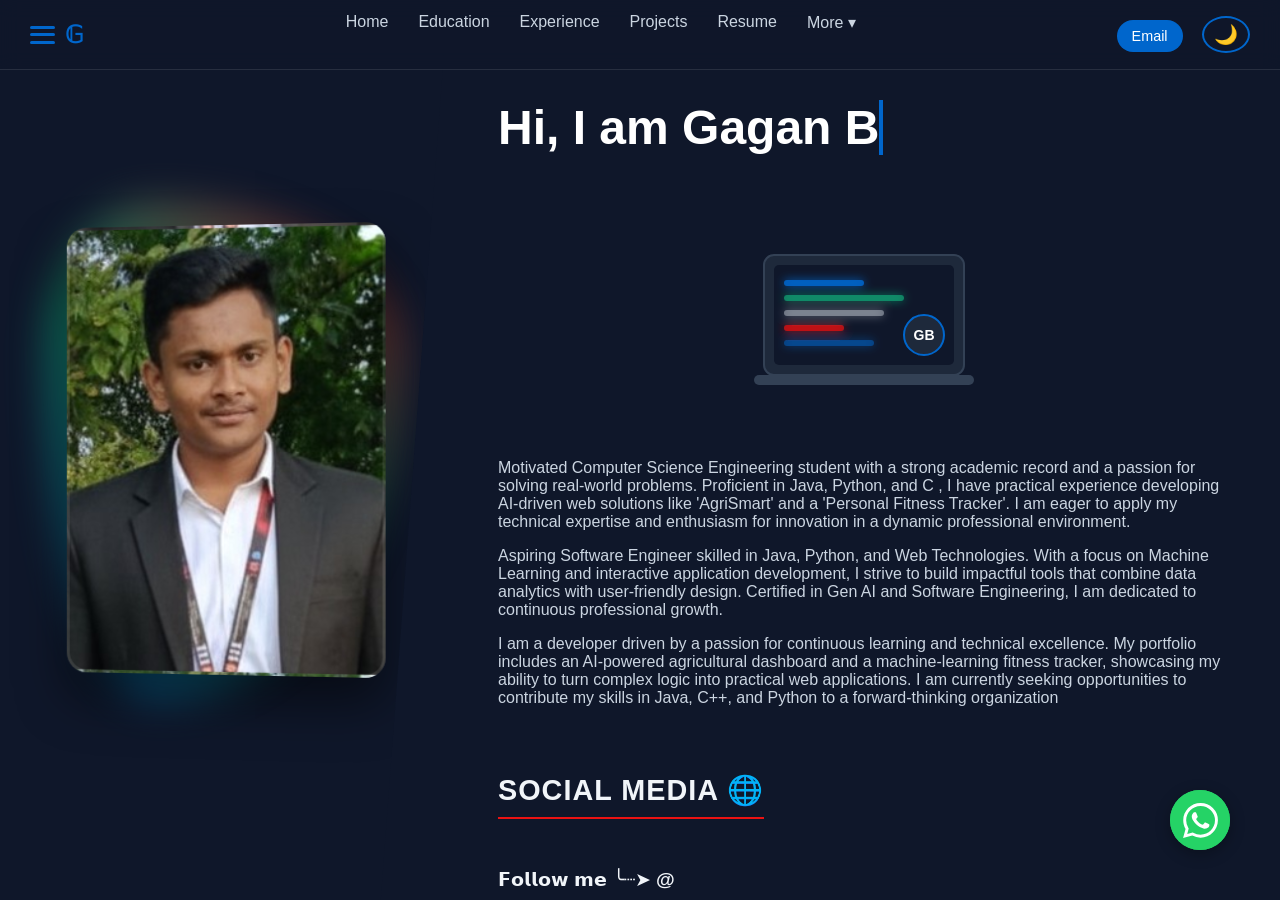
==== index.html @ 0a4a854b "Update index.html" ====
<!DOCTYPE html>
<html lang="en">

<head>
    <meta charset="UTF-8">
    <meta name="viewport" content="width=device-width, initial-scale=1.0">
    <meta name="google-site-verification" content="yusIJsyeKlkUqN4ys3B_p6DNpNQ5UuzO6Qsl_4lhEbo" />
    <title>Gagan B</title>
    <link rel="stylesheet" href="ProfileStyle.css" />
    <link rel="icon"
        href="data:image/svg+xml,<svg xmlns='http://www.w3.org/2000/svg' viewBox='0 0 100 100'><text y='.9em' font-size='90' font-weight='bold' fill='%23ffffff'>𝐆</text></svg>">
</head>

<body>
    <nav class="navbar">
        <div class="nav-left-group">
            <div class="menu-bars" onclick="toggleSidebar()">
                <span></span>
                <span></span>
                <span></span>
            </div>
            <div class="nav-logo">
                <a href="https://gagan-b.vercel.app/" style="text-decoration: none; color: inherit;"> 𝔾 </a>
            </div>
        </div>

        <div id="sidebar" class="sidebar">
            <button class="close-btn" onclick="toggleSidebar()">&times;</button>
            <h2 class="sidebar-title">Links</h2>
            <nav class="sidebar-links">
                <a href="https://gagan-b.vercel.app" onclick="toggleSidebar()">Home</a>
                <a href="https://ginnoviq.vercel.app" onclick="toggleSidebar()">Ginnoviq</a>
                <a href="https://ai-meam-creater.vercel.app" onclick="toggleSidebar()">Meme-Creater</a>
                <a href="https://file-automation-py.vercel.app" onclick="toggleSidebar()">File-Automation</a>
                <a href="https://ai-powered-study-buddy-six.vercel.app" onclick="toggleSidebar()">AI Powered Study Buddy</a>
                <a href="https://aurora-edu-hub.lovable.app" onclick="toggleSidebar()">Smart-Education</a>
                <a href="https://agri-smart-red.vercel.app" onclick="toggleSidebar()">Agri-Smart</a>
                <a href="https://personal-fitness-tracker-blush.vercel.app">Fitness-Tracker</a>
            </nav>
        </div>
        <ul class="nav-links">
            <li><a href="#home">Home</a></li>
            <li><a href="#Education">Education</a></li>
            <li><a href="#experience">Experience</a></li>
            <li><a href="#projects">Projects</a></li>
            <li><a href="#Resume">Resume</a></li>
            <li class="dropdown">
                <a href="javascript:void(0)" class="more-btn">More ▾ </a>
                <div class="dropdown-content">
                    <a href="#Social Media">🌐</a>
                    <a href="#contact">Send 📫</a>
                    <a href="#certifications">Certifications</a>
                    <a href="#Skills">Skills</a>
                    <a href="#profile">Profile</a>
                </div>
            </li>
        </ul>



        <div class="nav-socials">
            <a href="mailto:gaganb982006@gmail.com">Email</a>
            <button id="theme-toggle" class="theme-btn">🌙</button>
        </div>
    </nav>

    <div class="left-side">
        <div class="photo-frame">
            <div class="glow-ring"></div>
            <div class="profile-image"></div>
        </div>
    </div>


    <div class="right-side">
        <section id="home">

            <div class="typewriter-container">
                <div class="typewriter">
                    <h1>Hi, I am Gagan B</h1>
                </div>
            </div>
        </section>
        <div style="text-align: center; margin: 40px 0;">
            <svg width="300" height="200" viewBox="0 0 300 200" xmlns="http://www.w3.org/2000/svg">
                <defs>
                    <filter id="glow" x="-20%" y="-20%" width="140%" height="140%">
                        <feGaussianBlur stdDeviation="5" result="blur" />
                        <feComposite in="SourceGraphic" in2="blur" operator="over" />
                    </filter>
                </defs>

                <rect x="50" y="40" width="200" height="120" rx="10" fill="#1e293b" stroke="#334155" stroke-width="2" />
                <rect x="40" y="160" width="220" height="10" rx="5" fill="#334155" />

                <rect x="60" y="50" width="180" height="100" rx="5" fill="#0f172a" />

                <g filter="url(#glow)">
                    <rect x="70" y="65" width="80" height="6" rx="3" fill="#0066cc" opacity="0.8">
                        <animate attributeName="opacity" values="0.4;1;0.4" dur="2s" repeatCount="indefinite" />
                    </rect>
                    <rect x="70" y="80" width="120" height="6" rx="3" fill="#10b981" opacity="0.6" />
                    <rect x="70" y="95" width="100" height="6" rx="3" fill="#e2e8f0" opacity="0.4" />
                    <rect x="70" y="110" width="60" height="6" rx="3" fill="#eb1212" opacity="0.7" />
                    <rect x="70" y="125" width="90" height="6" rx="3" fill="#0066cc" opacity="0.5" />
                </g>

                <circle cx="210" cy="120" r="20" fill="#1e293b" stroke="#0066cc" stroke-width="2" />
                <text x="210" y="125" font-family="Arial" font-size="14" fill="#fff" text-anchor="middle"
                    font-weight="bold">GB</text>
            </svg>
        </div>
        <section class="reveal">
            <p>Motivated Computer Science Engineering student with a strong academic record and a passion for solving
                real-world problems. Proficient in Java, Python, and C , I have practical experience developing
                AI-driven web solutions like 'AgriSmart' and a 'Personal Fitness Tracker'. I am eager to apply my
                technical expertise and enthusiasm for innovation in a dynamic professional environment.</p>
            <p>Aspiring Software Engineer skilled in Java, Python, and Web Technologies. With a focus on Machine
                Learning and interactive application development, I strive to build impactful tools that combine data
                analytics with user-friendly design. Certified in Gen AI and Software Engineering, I am dedicated to
                continuous professional growth.</p>
            <p>I am a developer driven by a passion for continuous learning and technical excellence. My portfolio
                includes an AI-powered agricultural dashboard and a machine-learning fitness tracker, showcasing my
                ability to turn complex logic into practical web applications. I am currently seeking opportunities to
                contribute my skills in Java, C++, and Python to a forward-thinking organization</p>
        </section>

        <section id="Social Media">
            <h2>Social Media 🌐</h2>
            <h4 class="card-title"> 𝗙𝗼𝗹𝗹𝗼𝘄 𝗺𝗲 ╰┈➤ @</h4>
            <div class="social-container">
                <a href="https://instagram.com/gagan.b2006" target="_blank" class="ig-pill">
                    <div class="ig-icon-circle instagram">
                        <svg viewBox="0 0 24 24" fill="none" stroke="white" stroke-width="2.5">
                            <rect x="2" y="2" width="20" height="20" rx="5" ry="5"></rect>
                            <path d="M16 11.37A4 4 0 1 1 12.63 8 4 4 0 0 1 16 11.37z"></path>
                            <line x1="17.5" y1="6.5" x2="17.51" y2="6.5"></line>
                        </svg>
                    </div>
                    <span class="ig-text">@gagan.b2006</span>
                </a>

                <a href="https://www.linkedin.com/in/gaganb982006/" target="_blank" class="ig-pill li-border">
                    <div class="ig-icon-circle linkedin">
                        <span
                            style="color:white; font-size: 20px; font-weight: bold; font-family: 'Arial', sans-serif;">in</span>
                    </div>
                    <span class="ig-text li-color">LinkedIn</span>
                </a>

                <a href="https://www.facebook.com/gaganb.2006" target="_blank" class="ig-pill fb-border">
                    <div class="ig-icon-circle facebook">
                        <span style="color:white; font-size: 24px; font-weight: bold;">f</span>
                    </div>
                    <span class="ig-text fb-color">Facebook</span>
                </a>


                <a href="https://www.youtube.com/@Gaganb-v5j" target="_blank" class="ig-pill yt-border">
                    <div class="ig-icon-circle youtube">
                        <span style="color:white; font-size: 18px;">▶</span>
                    </div>
                    <span class="ig-text yt-color">YouTube</span>
                </a>


                <a href="https://twitter.com/gaganb982006" target="_blank" class="ig-pill x-border">
                    <div class="ig-icon-circle x-bg">
                        <span style="color:white; font-size: 20px; font-weight: bold;">𝕏</span>
                    </div>
                    <span class="ig-text x-color">Twitter</span>
                </a>
            </div>
        </section>

       <section class="reveal" id="profile">
    <h2>Profile's</h2>
    <div class="social-container">
        <a href="https://leetcode.com/gaganb982006/" target="_blank" class="ig-pill lc-border">
            <div class="ig-icon-circle leetcode">
                <span class="logo-text">L</span>
            </div>
            <span class="ig-text lc-color">LeetCode</span>
        </a>

        <a href="https://github.com/GaganB982006Hello" target="_blank" class="ig-pill gh-border">
            <div class="ig-icon-circle github">
                <svg viewBox="0 0 24 24" width="22" height="22" fill="white">
                    <path d="M12 .297c-6.63 0-12 5.373-12 12 0 5.303 3.438 9.8 8.205 11.385.6.113.82-.258.82-.577 0-.285-.01-1.04-.015-2.04-3.338.724-4.042-1.61-4.042-1.61C4.422 18.07 3.633 17.7 3.633 17.7c-1.087-.744.084-.729.084-.729 1.205.084 1.838 1.236 1.838 1.236 1.07 1.835 2.809 1.305 3.495.998.108-.776.417-1.305.76-1.605-2.665-.3-5.466-1.332-5.466-5.93 0-1.31.465-2.38 1.235-3.22-.135-.303-.54-1.523.105-3.176 0 0 1.005-.322 3.3 1.23.96-.267 1.98-.399 3-.405 1.02.006 2.04.138 3 .405 2.28-1.552 3.285-1.23 3.285-1.23.645 1.653.24 2.873.12 3.176.765.84 1.23 1.91 1.23 3.22 0 4.61-2.805 5.625-5.475 5.92.42.36.81 1.096.81 2.22 0 1.606-.015 2.896-.015 3.286 0 .315.21.69.825.57C20.565 22.092 24 17.592 24 12.297c0-6.627-5.373-12-12-12"/>
                </svg>
            </div>
            <span class="ig-text gh-color">GitHub</span>
        </a>

        <a href="https://www.hackerrank.com/gaganb982006" target="_blank" class="ig-pill hr-border">
            <div class="ig-icon-circle hackerrank">
                <span class="logo-text">Hr</span>
            </div>
            <span class="ig-text hr-color">HackerRank</span>
        </a>

        <a href="https://www.codechef.com/users/gagan_6" target="_blank" class="ig-pill cc-border">
            <div class="ig-icon-circle codechef">
                <span class="logo-text">C</span>
            </div>
            <span class="ig-text cc-color">CodeChef</span>
        </a>
    </div>
</section>

        <section id="Education">
            <h2>Educational Background</h2>
            <div style="text-align: center; margin: 20px 0;">
                <svg width="120" height="120" viewBox="0 0 100 100" xmlns="http://www.w3.org/2000/svg">
                    <g>
                        <animateTransform attributeName="transform" type="translate" values="0 0; 0 -3; 0 0" dur="4s"
                            repeatCount="indefinite" />

                        <path d="M5 40 L50 15 L95 40 L50 65 Z" fill="#1e293b" stroke="#0066cc" stroke-width="2" />
                        <path d="M95 40 L95 65" stroke="#0066cc" stroke-width="2" />
                        <circle cx="95" cy="65" r="3" fill="#eb1212" />
                        <path d="M25 52 V 75 Q 50 85 75 75 V 52" fill="none" stroke="#334155" stroke-width="2" />
                    </g>

                    <text x="40" y="30" font-family="monospace" font-size="10" fill="#10b981" opacity="0">
                        1
                        <animate attributeName="y" values="30;10" dur="2s" repeatCount="indefinite" />
                        <animate attributeName="opacity" values="0;1;0" dur="2s" repeatCount="indefinite" />
                    </text>
                    <text x="55" y="25" font-family="monospace" font-size="10" fill="#0066cc" opacity="0">
                        0
                        <animate attributeName="y" values="25;5" dur="2.5s" repeatCount="indefinite" delay="0.5s" />
                        <animate attributeName="opacity" values="0;1;0" dur="2.5s" repeatCount="indefinite"
                            delay="0.5s" />
                    </text>
                    <text x="30" y="20" font-family="monospace" font-size="8" fill="#fff" opacity="0">
                        1
                        <animate attributeName="y" values="20;5" dur="3s" repeatCount="indefinite" delay="1s" />
                        <animate attributeName="opacity" values="0;1;0" dur="3s" repeatCount="indefinite" delay="1s" />
                    </text>
                </svg>
            </div>

            <div class="contact-box">
                <div class="card-title">BACHELOR OF ENGINEERING COMPUTER SCIENCE ENGINEERING</div>
                <span class="card-subtitle"><a href="https://vsbcetc.edu.in/">V.S.B. COLLEGE OF ENGINEERING TECHNICAL
                        CAMPUS | Coimbatore, Tamil Nadu</a></span>
                <div class="card-text"><strong>CGPA: 8.57</strong></div>
            </div>

            <div class="contact-box">
                <div class="card-title">MATHS/PHYSICS/CHEMISTRY/COMPUTER SCIENCE</div>
                <span class="card-subtitle"><a href="https://www.vijayvidyalaya.com/cmp-hosur-matric.html">SRI VIJAY
                        VIDYALAYA - GROUP OF INSTITUTIONS | Hosur, Tamil Nadu</a></span>
                <div class="card-text"><strong>Percentage: 81.33%</strong></div>
            </div>
        </section>

        <section id="Skills">
            <h2>Skills</h2>
            <div style="text-align: center; margin: 20px 0;">
                <svg width="120" height="80" viewBox="0 0 120 80" xmlns="http://www.w3.org/2000/svg">
                    <g transform="translate(40, 40)">
                        <g>
                            <animateTransform attributeName="transform" type="rotate" from="0" to="360" dur="8s"
                                repeatCount="indefinite" />
                            <circle cx="0" cy="0" r="25" fill="none" stroke="#0066cc" stroke-width="6"
                                stroke-dasharray="8,4" />
                            <circle cx="0" cy="0" r="15" fill="#1e293b" stroke="#0066cc" stroke-width="2" />
                            <circle cx="0" cy="0" r="5" fill="#0066cc" />
                        </g>
                    </g>

                    <g transform="translate(85, 40)">
                        <g>
                            <animateTransform attributeName="transform" type="rotate" from="0" to="-360" dur="8s"
                                repeatCount="indefinite" />
                            <circle cx="0" cy="0" r="18" fill="none" stroke="#10b981" stroke-width="6"
                                stroke-dasharray="7,4" />
                            <circle cx="0" cy="0" r="10" fill="#1e293b" stroke="#10b981" stroke-width="2" />
                            <circle cx="0" cy="0" r="4" fill="#10b981" />
                        </g>
                    </g>
                </svg>
            </div>

            <div class="card">
                <p><span class="skill-category">LANGUAGES:</span> <span class="badge">Java</span> <span
                        class="badge">Python</span> <span class="badge">C</span> <span class="badge">C++</span> <span
                        class="badge">HTML</span> <span class="badge">CSS</span></p>
                <p><span class="skill-category">FRAMEWORKS:</span> <span class="badge">Numpy</span> <span
                        class="badge">Pandas</span> <span class="badge">JavaFX</span> <span
                        class="badge">Matplotlib</span></p>
                <p><span class="skill-category">TOOLS:</span> <span class="badge">IDLE</span> <span
                        class="badge">Pycharm</span> <span class="badge">VS Code</span> <span
                        class="badge">Jupyter</span> <span class="badge">GitHub</span></p>
            </div>
        </section>
        <section id="experience">
            <h2>Experience/Internship</h2>
            <div class="contact-box">
                <div class="card-title">TechSaksham</div>
                <div class="card-subtitle">AICTE Student Id :STU6798cbe86381b1738066920 </div>
                <div class="card-subtitle">
                    <a href="https://personal-fitness-tracker-blush.vercel.app">Personal Fitness Tracker</a>
                </div>
                <p class="card-text">Duration: 6 weeks (Feb-2025 to Mar-2025)</p>
                <p class="card-text">- A joint CSR initiative of Microsoft & SAP,implemented by Edunet Foundation</p>
                <p class="card-text">Completed a 6-week internship focused on AI and Machine Learning. Gained hands-on
                    experience in developing AI models, data analysis, and implementing machine learning algorithms.
                    Collaborated on projects that enhanced my understanding of AI applications in real-world scenarios.
                </p>
                <div class="card-subtitle"><a
                        href="https://drive.google.com/file/d/1OAGvujBzQl5Y8xIVlyuDNZwXcZjhx2A0/view?usp=sharing">Click
                        to view certificate 👆</a></div>
            </div>

        </section>

        <section id="projects">
            <h2>Projects</h2>
            <div style="text-align: center; margin: 20px 0;">
                <svg width="100" height="150" viewBox="0 0 100 150" xmlns="http://www.w3.org/2000/svg">
                    <path d="M50 110 Q60 130 50 145 Q40 130 50 110" fill="#eb1212">
                        <animate attributeName="d"
                            values="M50 110 Q60 130 50 145 Q40 130 50 110; M50 110 Q65 135 50 150 Q35 135 50 110; M50 110 Q60 130 50 145 Q40 130 50 110"
                            dur="0.2s" repeatCount="indefinite" />
                    </path>

                    <path d="M50 20 Q70 60 70 100 L30 100 Q30 60 50 20" fill="#e2e8f0" stroke="#334155"
                        stroke-width="2" />

                    <path d="M30 80 L10 110 L30 100" fill="#0066cc" stroke="#334155" stroke-width="2" />
                    <path d="M70 80 L90 110 L70 100" fill="#0066cc" stroke="#334155" stroke-width="2" />

                    <circle cx="50" cy="60" r="10" fill="#0f172a" stroke="#334155" stroke-width="2" />
                    <circle cx="50" cy="60" r="7" fill="#10b981">
                        <animate attributeName="opacity" values="0.5;1;0.5" dur="2s" repeatCount="indefinite" />
                    </circle>

                    <animateTransform attributeName="transform" type="translate" values="0 0; 0 -5; 0 0" dur="2s"
                        repeatCount="indefinite" />
                </svg>
            </div>
            <div class="contact-box">
                <div class="card-title">
                    <a href="https://personal-fitness-tracker-blush.vercel.app">Personal Fitness Tracker</a>
                </div>
                <span class="card-subtitle">Python, Machine Learning, Streamlit, Pandas & NumPy</span>
                <p class="card-text">Developed a web-based fitness tracker using machine learning to predict calorie
                    expenditure based on user input (age, gender, BMI, heart rate, etc.). Built and deployed an
                    interactive tool for personalized health insights, focusing on practical data analysis and user
                    experience.</p>
            </div>

            <div class="contact-box">
                <div class="card-title">
                    <a href="https://agri-smart-red.vercel.app">AgriSmart</a>
                </div>
                <span class="card-subtitle">JavaScript (ES6), Tailwind CSS, Node.js, AI-driven APIs</span>
                <p class="card-text">AgriSmart interactive agricultural analytics dashboard with AI-driven crop
                    recommendations, Chart.js visualizations, voice commands & TTS (EN/HI), and a floating chat
                    assistant. Supports regional filters, data export, and localStorage-backed chat history.</p>
            </div>

            <div class="contact-box">
                <div class="card-title">
                    <a href="https://aurora-edu-hub.lovable.app">Smart-Education</a>
                </div>
                <span class="card-subtitle">JavaScript (ES6), Tailwind CSS, Node.js, AI-driven APIs</span>
                <p class="card-text">An educational web application that allows users to experience an intuitive and
                    efficient learning environment. Built to help manage content, collaborate, and provide interactive
                    educational tools for students and educators.</p>
            </div>
        </section>

        <section id="certifications">
            <h2>Certifications</h2>
            <div style="text-align: center; margin: 20px 0;">
                <svg width="100" height="100" viewBox="0 0 100 100" xmlns="http://www.w3.org/2000/svg">
                    <rect x="20" y="20" width="60" height="70" rx="5" fill="#e2e8f0" />

                    <line x1="30" y1="35" x2="70" y2="35" stroke="#94a3b8" stroke-width="2" />
                    <line x1="30" y1="45" x2="60" y2="45" stroke="#94a3b8" stroke-width="2" />
                    <line x1="30" y1="55" x2="70" y2="55" stroke="#94a3b8" stroke-width="2" />

                    <circle cx="70" cy="75" r="12" fill="#eb1212" stroke="#b91c1c" stroke-width="2">
                        <animate attributeName="r" values="12;13;12" dur="2s" repeatCount="indefinite" />
                        <animate attributeName="stroke-width" values="2;1;2" dur="2s" repeatCount="indefinite" />
                    </circle>

                    <path d="M70 80 L60 95 L70 90 L80 95 Z" fill="#eb1212" />

                    <rect x="20" y="20" width="60" height="70" rx="5" fill="url(#shineGradient)" opacity="0.3" />

                    <defs>
                        <linearGradient id="shineGradient" x1="0%" y1="0%" x2="100%" y2="100%">
                            <stop offset="0%" stop-color="white" stop-opacity="0" />
                            <stop offset="50%" stop-color="white" stop-opacity="0.5">
                                <animate attributeName="offset" values="-1; 2" dur="3s" repeatCount="indefinite" />
                            </stop>
                            <stop offset="100%" stop-color="white" stop-opacity="0" />
                        </linearGradient>
                    </defs>
                </svg>
            </div>
            <div class="contact-box">
                <ul>
                    <li><a href="https://certificate.hack2skill.com/user/genai14/2025H2S04GENAI-A1400048">Gen AI
                            ExChange program - HACK2SKILL</a></li>
                    <li><a href="https://www.hackerrank.com/certificates/iframe/123f45cc4f7f">Software Engineer -
                            HACKERRANK</a></li>
                    <li><a
                            href="https://www.linkedin.com/learning/certificates/037b71ffb71097eeda3e09038ca5daa7e5f076b910a1d1dcdda7240686a8c3ad?lipi=urn%3Ali%3Apage%3Ad_flagship3_profile_view_base_certifications_details%3BNAfGXAb4TS6K%2FfmMRjZGsg%3D%3D">Career
                            Essentials in GitHub Professional Certificate - GITHUB</a></li>
                    <li><a href="https://www.coursera.org/account/accomplishments/records/P58WOE125IFK">Beginning
                            Llamafile for LoCal Large Language Models (LLMs) - DUKE UNIVERSITY</a></li>
                    <li><a href="https://www.infyspringboard.com/certificates/JAVA_FEATURES">Java Features –
                            INFYSPRINGBOARD</a></li>
                </ul>
            </div>
        </section>

        <section>
            <h2>LeetCode Activity💻</h2>
            <div class="leetcode-card">
                <div class="lc-header">
                    <div>
                        <span style="color:#fff; font-size:1.1em; margin-right:10px;">Submission History</span>
                    </div>
                    <div style="font-size: 0.85em;">
                        <span class="lc-stat">Total active days: <span id="total-days">-</span></span>
                        <span class="lc-stat">Current Streak: <span id="lc-streak">-</span> 🔥</span>
                    </div>
                </div>

                <div id="heatmap-scroll-area" class="heatmap-wrapper">
                    <div id="lc-grid" class="heatmap-grid">
                        <p style="color: #666; font-size: 0.8em;">Loading...</p>
                    </div>
                    <div id="lc-months" class="heatmap-months"></div>
                </div>
            </div>
        </section>

        <section class="reveal">
            <h2>GitHub Activity🐈‍⬛</h2>
            <div class="leetcode-card">
                <div class="lc-header">
                    <div>
                        <span style="color:#fff; font-size:1.1em; margin-right:10px;">
                            <span id="gh-total-contributions">-</span> contributions in the last year
                        </span>
                    </div>
                    <div style="font-size: 0.85em;">
                        <span class="lc-stat">Current Streak: <span id="gh-streak">-</span> 🔥</span>
                    </div>
                </div>

                <div id="gh-heatmap-scroll-area" class="heatmap-wrapper">
                    <div id="gh-grid" class="heatmap-grid">
                        <p style="color: #666; font-size: 0.8em;">Loading GitHub data...</p>
                    </div>
                    <div id="gh-months" class="heatmap-months"></div>
                </div>
            </div>
        </section>

        <section>
            <h2>Languages Known</h2>
            <div class="contact-box">
                <p>English, Tamil, Telugu, Kannada, Hindi</p>
            </div>
        </section>

        <section id="Resume">
            <h2>Resume</h2>
            <div class="contact-box" style="text-align: center;">
                <p>Check out my full resume below:</p>

                <a href="#" onclick="openResume(event)" class="download-btn overview-btn">
                    Overview 👁️
                </a>

                <a href="https://drive.google.com/uc?export=download&id=13BLaUV_r7gOyq8jp1W3uXWl1bGZHAzb8"
                    class="download-btn">
                    Download 📥
                </a>
            </div>
        </section>

        <section class="reveal" id="contact">
            <h2>Start a Conversation 💬</h2>

            <div class="conversation-container">

                <div class="form-column">
                    <p style="color: #cbd5e1; margin-bottom: 20px;">
                        Have a project in mind? Fill out the form and I'll get back to you!
                    </p>

                    <form action="https://formspree.io/f/xlgggejv" method="POST">
                        <div class="input-group">
                            <input type="text" name="name" placeholder="Your Name" required>
                        </div>
                        <div class="input-group">
                            <input type="text" name="subject" placeholder="Subject" required>
                        </div>

                        <div class="input-group">
                            <input type="tel" name="phone" placeholder="Phone Number" required>
                        </div>

                        <div class="input-group">
                            <input type="email" name="email" placeholder="Email Address" required>
                        </div>
                        <div class="input-group">
                            <textarea name="message" rows="4" placeholder="What would you like to discuss?"
                                required></textarea>
                        </div>
                        <button type="submit" class="send-btn">Send Message 🚀</button>

                    </form>
                </div>

                <div class="info-column">
                    <h3>Contact Info 📌</h3>

                    <div class="info-item">
                        <span class="icon">📍</span>
                        <div class="details">
                            <span class="label">Location</span>
                            <span><a href="https://maps.app.goo.gl/ZkicbWHtv2H3ACp3A">Bagalur, Tamil Nadu</a></span>
                        </div>
                    </div>

                    <div class="info-item">
                        <span class="icon">📞</span>
                        <div class="details">
                            <span class="label">Phone</span>
                            <a href="tel:+919003282170" style="color:#cbd5e1; text-decoration:none;">+91 9003282170</a>
                        </div>
                    </div>

                    <div class="info-item">
                        <span class="icon">✉️</span>
                        <div class="details">
                            <span class="label">Email</span>
                            <a href="mailto:gaganb982006@gmail.com"
                                style="color:#cbd5e1; text-decoration:none;">gaganb982006@gmail.com</a>
                        </div>
                    </div>

                    <div class="info-item">
                        <span class="icon">🔗</span>
                        <div class="details">
                            <span class="label">LinkedIn</span>
                            <a href="https://www.linkedin.com/in/gaganb982006/" target="_blank"
                                style="color:#0066cc;">View Profile</a>
                        </div>
                    </div>
                </div>

            </div>
        </section>

        <div class="robot-footer">
            <div class="robot-icon">🤖</div>
            <div class="robot-message">
                <p class="typing-text">BEEP BOOP. Work hard in silence, let your success be your noise. █</p>
            </div>
        </div>
    </div>

    <script src="ProfileScript.js"></script>
    <div id="resume-modal" class="modal-overlay" onclick="closeResume(event)">
        <div class="modal-content">
            <span class="close-modal" onclick="closeResume(event)">&times;</span>
            <iframe src="https://drive.google.com/file/d/13BLaUV_r7gOyq8jp1W3uXWl1bGZHAzb8/preview"
                allow="autoplay"></iframe>
        </div>

    </div>
    <a href="https://wa.me/919003282170" class="whatsapp-float" target="_blank" rel="noopener noreferrer">
        <svg width="35" height="35" viewBox="0 0 24 24" fill="white" xmlns="http://www.w3.org/2000/svg">
            <path
                d="M17.472 14.382c-.297-.149-1.758-.867-2.03-.967-.273-.099-.471-.148-.67.15-.197.297-.767.966-.94 1.164-.173.199-.347.223-.644.075-.297-.15-1.255-.463-2.39-1.475-.883-.788-1.48-1.761-1.653-2.059-.173-.297-.018-.458.13-.606.134-.133.298-.347.446-.52.149-.174.198-.298.298-.497.099-.198.05-.371-.025-.52-.075-.149-.669-1.612-.916-2.207-.242-.579-.487-.5-.669-.51-.173-.008-.371-.01-.57-.01-.198 0-.52.074-.792.372-.272.297-1.04 1.016-1.04 2.479 0 1.462 1.065 2.875 1.213 3.074.149.198 2.096 3.2 5.077 4.487.709.306 1.262.489 1.694.625.712.227 1.36.195 1.871.118.571-.085 1.758-.719 2.006-1.413.248-.694.248-1.289.173-1.413-.074-.124-.272-.198-.57-.347m-5.421 7.403h-.004a9.87 9.87 0 01-5.031-1.378l-.361-.214-3.741.982.998-3.648-.235-.374a9.86 9.86 0 01-1.51-5.26c.001-5.45 4.436-9.884 9.888-9.884 2.64 0 5.122 1.03 6.988 2.898a9.825 9.825 0 012.893 6.994c-.003 5.45-4.438 9.884-9.885 9.884m8.413-18.297A11.815 11.815 0 0012.05 0C5.495 0 .16 5.335.157 11.892c0 2.096.547 4.142 1.588 5.945L.057 24l6.305-1.654a11.882 11.882 0 005.683 1.448h.005c6.554 0 11.89-5.335 11.893-11.893a11.821 11.821 0 00-3.48-8.413z" />
        </svg>
    </a>
    <script src="ProfileScript.js"></script>
</body>

</html>
---- ProfileStyle.css ----
/* --- GLOBAL SETTINGS --- */
* {
    box-sizing: border-box;
    scroll-behavior: smooth;
}

body {
    margin: 0;
    padding: 0;
    font-family: 'Segoe UI', Tahoma, Geneva, Verdana, sans-serif;
    display: flex;
    height: 100vh;
    overflow: hidden;
    background-color: #0f172a;
    color: #e2e8f0;
}

section {
    /* This ensures the section stops 80px below the top, 
       leaving room for your fixed navbar */
    scroll-margin-top: 80px;
}

/* --- LEFT SIDE (IMAGE AREA) --- */
/* --- MODERNIZED PHOTO AREA --- */
.left-side {
    width: 35%;
    background-color: #0f172a;
    /* Matches your body background */
    display: flex;
    justify-content: center;
    align-items: center;
    position: relative;
    z-index: 10;
    /* This creates a unique slanted edge on the right */
    clip-path: polygon(0% 0%, 100% 0%, 85% 100%, 0% 100%);
    border-right: none;
}

.photo-frame {
    position: relative;
    width: 320px;
    height: 450px;
    display: flex;
    justify-content: center;
    align-items: center;
}

/* The Glowing Unique Shape behind the photo */
.glow-ring {
    position: absolute;
    width: 110%;
    height: 110%;
    background: linear-gradient(45deg, #0066cc, #10b981, #eb1212);
    border-radius: 30% 70% 70% 30% / 30% 30% 70% 70%;
    /* Organic moving shape */
    filter: blur(20px);
    opacity: 0.6;
    animation: morph 8s linear infinite;
}

.profile-image {
    width: 100%;
    height: 100%;
    background-image: url('profile.jpg');
    background-size: cover;
    background-position: center;
    border-radius: 20px;
    border: 3px solid rgba(255, 255, 255, 0.1);
    box-shadow: 0 25px 50px rgba(0, 0, 0, 0.5);
    z-index: 2;
    position: relative;
    /* Subtle tilt effect */
    transform: perspective(1000px) rotateY(-5deg);
}

/* --- KEYFRAME FOR THE UNIQUE MOVING GLOW --- */
@keyframes morph {
    0% {
        border-radius: 30% 70% 70% 30% / 30% 30% 70% 70%;
    }

    25% {
        border-radius: 58% 42% 75% 25% / 76% 46% 54% 24%;
    }

    50% {
        border-radius: 50% 50% 33% 67% / 55% 27% 73% 45%;
    }

    75% {
        border-radius: 33% 67% 58% 42% / 63% 68% 32% 37%;
    }

    100% {
        border-radius: 30% 70% 70% 30% / 30% 30% 70% 70%;
    }
}

/* --- RIGHT SIDE (TEXT AREA) --- */
.right-side {
    flex: 1;
    padding: 50px;
    overflow-y: auto;
    background-color: #0f172a;
    color: #cbd5e1;
    perspective: 1000px;
}

/* --- ANIMATED NAME --- */
.typewriter-container {
    display: inline-block;
    margin-bottom: 20px;
}

.typewriter h1 {
    color: #ffffff;
    font-size: 3em;
    font-weight: 800;
    overflow: hidden;
    border-right: .10em solid #0066cc;
    white-space: nowrap;
    margin: 0;
    animation:
        typing 2.5s steps(30, end),
        blink-caret .75s step-end infinite;
}

/* --- KEYFRAMES --- */
@keyframes typing {
    from {
        width: 0
    }

    to {
        width: 100%
    }
}

@keyframes blink-caret {

    from,
    to {
        border-color: transparent
    }

    50% {
        border-color: #0066cc;
    }
}

@keyframes slideInLeft {
    from {
        transform: translateX(-100%);
        opacity: 0;
    }

    to {
        transform: translateX(0);
        opacity: 1;
    }
}

@keyframes fadeInUp {
    from {
        transform: translateY(30px);
        opacity: 0;
    }

    to {
        transform: translateY(0);
        opacity: 1;
    }
}

/* --- CONTACT BOX & CARDS --- */
.contact-box {
    background: #1e293b;
    padding: 20px;
    border-radius: 10px;
    border-left: 5px solid #0066cc;
    margin-bottom: 30px;
    box-shadow: 0 4px 6px rgba(0, 0, 0, 0.3);
    transition: transform 0.3s ease, box-shadow 0.3s ease, border-left 0.3s ease;
}

.contact-box:hover {
    transform: translateY(-7px);
    box-shadow: 0 15px 30px rgba(0, 102, 204, 0.15);
    border-left: 8px solid #0066cc;
}

.contact-box a {
    color: #e2e8f0;
    text-decoration: none;
    font-weight: 600;
    margin-right: 20px;
    display: inline-block;
    font-size: 1.1em;
    position: relative;
    transition: color 0.3s;
}

.contact-box a:hover {
    color: #0066cc;
}

.contact-box a::after {
    content: '';
    position: absolute;
    width: 0;
    height: 2px;
    bottom: -2px;
    left: 0;
    background-color: #eb0c2a;
    transition: width 0.3s ease-in-out;
}

.contact-box a::after {
    content: '';
    position: absolute;
    width: 0;
    height: 2px;
    bottom: -2px;
    left: 0;
    background-color: #f10c27;
    transition: width 0.3s ease-in-out;
}

.contact-box a:hover::after {
    width: 100%;
}

/* --- SECTIONS --- */
h2 {
    color: #f1f5f9;
    font-size: 1.8em;
    border-bottom: 2px solid #eb1212;
    padding-bottom: 10px;
    margin-top: 50px;
    text-transform: uppercase;
    letter-spacing: 1px;
    position: relative;
    display: inline-block;
}

h2::after {
    content: '';
    position: absolute;
    bottom: -2px;
    left: 0;
    width: 0%;
    height: 2px;
    background-color: #0066cc;
    transition: width 0.6s ease;
}

.section-visible h2::after {
    width: 100%;
}

.card {
    background: #1e293b;
    margin-bottom: 25px;
    padding: 15px;
    border-radius: 8px;
    box-shadow: 0 4px 6px rgba(0, 0, 0, 0.3);
}

.card-title {
    font-size: 1.2em;
    font-weight: bold;
    color: #f1f5f9;
    margin-bottom: 5px;
}

.card-subtitle {
    font-style: italic;
    color: #94a3b8;
    margin-bottom: 10px;
    display: block;
}

.card-text {
    color: #cbd5e1;
    line-height: 1.7;
}

/* --- BADGES (SKILLS) --- */
.badge {
    display: inline-block;
    background: #334155;
    color: #e2e8f0;
    padding: 8px 15px;
    border-radius: 20px;
    font-size: 0.9em;
    font-weight: bold;
    margin-right: 5px;
    margin-bottom: 8px;
    border: 1px solid #475569;
    transition: all 0.3s cubic-bezier(0.175, 0.885, 0.32, 1.275);
    cursor: default;
}

.badge:hover {
    background-color: #0066cc;
    color: #fff;
    transform: scale(1.1);
    border-color: #0066cc;
    box-shadow: 0 4px 8px rgba(0, 102, 204, 0.3);
}

.skill-category {
    font-weight: bold;
    color: #0066cc;
    margin-right: 10px;
}

/* --- SCROLL REVEAL CLASS --- */
.reveal {
    opacity: 0;
    transform: translateY(40px);
    transition: all 0.8s ease-out;
}

.reveal.active {
    opacity: 1;
    transform: translateY(0);
}

/* --- LISTS --- */
ul {
    margin-top: 0;
    padding-left: 20px;
}

li {
    margin-bottom: 8px;
    color: #cbd5e1;
}

/* --- MOBILE SETTINGS --- */
@media screen and (max-width: 900px) {
    body {
        flex-direction: column;
        height: auto;
        overflow: auto;
    }

    .left-side {
        width: 60% !important;
        height: 50vh;
        border-right: none;
        border-bottom: 5px solid #1e293b;
        animation: fadeInUp 1s ease-out;
        opacity: 1 !important;
    }

    .right-side {
        width: 100%;
        padding: 30px;
    }

    .typewriter h1 {
        font-size: 1.8em;
        white-space: normal;
        animation: none;
        border: none;
    }
}

/* POP ANIMATION */
@keyframes popIn {
    0% {
        transform: scale(0);
        opacity: 0;
    }

    80% {
        transform: scale(1.1);
        opacity: 1;
    }

    100% {
        transform: scale(1);
        opacity: 1;
    }
}

.badge {
    display: inline-block;
    opacity: 0;
    animation: popIn 0.5s cubic-bezier(0.175, 0.885, 0.32, 1.275) forwards;
}

.badge:nth-child(1) {
    animation-delay: 0.1s;
}

.badge:nth-child(2) {
    animation-delay: 0.2s;
}

.badge:nth-child(3) {
    animation-delay: 0.3s;
}

.badge:nth-child(4) {
    animation-delay: 0.4s;
}

.badge:nth-child(5) {
    animation-delay: 0.5s;
}

.badge:nth-child(6) {
    animation-delay: 0.6s;
}

.badge:nth-child(7) {
    animation-delay: 0.7s;
}

/* --- LEETCODE HEATMAP STYLES --- */
.leetcode-card {
    background: #1e293b;
    padding: 20px;
    border-radius: 10px;
    border-left: 5px solid #0066cc;
    box-shadow: 0 4px 6px rgba(0, 0, 0, 0.3);
    margin-bottom: 30px;
    width: 100%;
    /* Kept existing card hover effect */
    transition: transform 0.3s ease, box-shadow 0.3s ease, border-left 0.3s ease;
}

.leetcode-card:hover {
    transform: translateY(-7px);
    box-shadow: 0 15px 30px rgba(0, 102, 204, 0.15);
    border-left: 8px solid #0066cc;
}

.lc-header {
    display: flex;
    justify-content: space-between;
    align-items: center;
    margin-bottom: 15px;
    font-size: 0.9em;
    color: #94a3b8;
}

.lc-stat {
    margin-left: 15px;
}

.lc-stat span {
    color: #fff;
    font-weight: 600;
}

/* SCROLL WRAPPER */
.heatmap-wrapper {
    overflow-x: auto;
    position: relative;
    padding-bottom: 10px;
    scrollbar-width: thin;
    scrollbar-color: #333 #1e293b;
}

/* THE GRID */
.heatmap-grid {
    display: grid;
    grid-template-rows: repeat(7, 10px);
    /* 7 Rows (Sun-Sat) */
    grid-auto-flow: column;
    /* Fill vertically first */
    gap: 3px;
    width: max-content;
    margin-bottom: 5px;
}

.heatmap-box {
    width: 10px;
    height: 10px;
    background-color: #2d3748;
    /* Empty Color */
    border-radius: 2px;
    cursor: pointer;
}

.heatmap-placeholder {
    width: 10px;
    height: 10px;
    visibility: hidden;
}

/* Color Levels */
.level-1 {
    background-color: #0e4429;
}

.level-2 {
    background-color: #006d32;
}

.level-3 {
    background-color: #26a641;
}

.level-4 {
    background-color: #39d353;
}

.heatmap-box:hover {
    opacity: 0.8;
    outline: 1px solid #fff;
}

/* Month Labels */
.heatmap-months {
    display: flex;
    position: relative;
    height: 15px;
    width: max-content;
}

.month-label {
    position: absolute;
    font-size: 10px;
    color: #94a3b8;
    transform: translateX(2px);
}

/* --- RESUME BUTTONS --- */
.download-btn {
    display: inline-block;
    padding: 12px 25px;
    background-color: #0066cc;
    /* Blue for Download */
    color: white !important;
    text-decoration: none;
    border-radius: 30px;
    font-weight: bold;
    font-size: 1.1em;
    margin: 10px;
    /* Spacing between buttons */
    transition: all 0.3s ease;
    box-shadow: 0 4px 15px rgba(0, 102, 204, 0.4);
    border: 2px solid transparent;
}

/* Specific Style for Overview Button (Green) */
.overview-btn {
    background-color: #10b981;
    /* Nice Green */
    box-shadow: 0 4px 15px rgba(16, 185, 129, 0.4);
}

/* Hover Effects */
.download-btn:hover {
    transform: translateY(-3px);
    border-color: #fff;
    background-color: #0052a3;
    /* Darker Blue */
    box-shadow: 0 6px 20px rgba(0, 102, 204, 0.6);
}

.overview-btn:hover {
    background-color: #059669;
    /* Darker Green */
    box-shadow: 0 6px 20px rgba(16, 185, 129, 0.6);
}

/* Remove underline */
.download-btn::after {
    display: none;
}

/* --- RESUME POP-UP MODAL --- */
.modal-overlay {
    display: none;
    /* Hidden by default */
    position: fixed;
    top: 0;
    left: 0;
    width: 100%;
    height: 100%;
    background-color: rgba(0, 0, 0, 0.85);
    /* Dark transparent background */
    z-index: 9999;
    /* Sit on top of everything */
    justify-content: center;
    align-items: center;
    backdrop-filter: blur(5px);
    /* Cool blur effect */
    animation: fadeIn 0.3s ease;
}

.modal-content {
    position: relative;
    width: 90%;
    max-width: 1000px;
    /* Max width for large screens */
    height: 90%;
    background: #fff;
    border-radius: 12px;
    overflow: hidden;
    box-shadow: 0 25px 50px rgba(0, 0, 0, 0.5);
    animation: popUp 0.3s ease;
}

.modal-content iframe {
    width: 100%;
    height: 100%;
    border: none;
}

/* Close "X" Button */
.close-modal {
    position: absolute;
    top: 10px;
    right: 25px;
    color: #333;
    font-size: 40px;
    font-weight: bold;
    cursor: pointer;
    z-index: 10000;
    line-height: 1;
    background: rgba(255, 255, 255, 0.7);
    border-radius: 50%;
    width: 40px;
    height: 40px;
    text-align: center;
    transition: all 0.2s;
}

.close-modal:hover {
    color: #eb1212;
    background: #fff;
    transform: scale(1.1);
}

/* Animations */
@keyframes fadeIn {
    from {
        opacity: 0;
    }

    to {
        opacity: 1;
    }
}

@keyframes popUp {
    from {
        transform: scale(0.9);
        opacity: 0;
    }

    to {
        transform: scale(1);
        opacity: 1;
    }
}

/* --- CONVERSATION BOX STYLES --- */
.form-container {
    background: #1e293b;
    padding: 30px;
    border-radius: 15px;
    border-top: 4px solid #10b981;
    /* Green top border for "Start" vibe */
    box-shadow: 0 10px 30px rgba(0, 0, 0, 0.3);
}

.input-group {
    margin-bottom: 20px;
}

input,
textarea {
    width: 100%;
    padding: 15px;
    background: #0f172a;
    border: 1px solid #334155;
    color: #fff;
    border-radius: 8px;
    font-size: 1em;
    font-family: inherit;
    transition: all 0.3s ease;
}

input:focus,
textarea:focus {
    outline: none;
    border-color: #10b981;
    /* Green focus color */
    box-shadow: 0 0 10px rgba(16, 185, 129, 0.2);
    transform: translateY(-2px);
}

.send-btn {
    width: 100%;
    padding: 15px;
    background: #10b981;
    /* Green button */
    color: white;
    border: none;
    border-radius: 30px;
    font-size: 1.1em;
    font-weight: bold;
    cursor: pointer;
    transition: background 0.3s, transform 0.2s;
    text-transform: uppercase;
    letter-spacing: 1px;
}

.send-btn:hover {
    background: #059669;
    transform: translateY(-3px);
    box-shadow: 0 5px 15px rgba(16, 185, 129, 0.4);
}

/* --- SPLIT CONVERSATION LAYOUT --- */
.conversation-container {
    display: flex;
    gap: 30px;
    /* Space between Form and Info */
    background: #1e293b;
    padding: 30px;
    border-radius: 15px;
    border-top: 4px solid #10b981;
    box-shadow: 0 10px 30px rgba(0, 0, 0, 0.3);
}

/* LEFT COLUMN: Form */
.form-column {
    flex: 2;
    /* Takes up 66% of the width */
}

/* RIGHT COLUMN: Info Box */
.info-column {
    flex: 1;
    /* Takes up 33% of the width */
    background: #0f172a;
    /* Darker background for contrast */
    padding: 25px;
    border-radius: 10px;
    border: 1px solid #334155;
    display: flex;
    flex-direction: column;
    justify-content: center;
}

.info-column h3 {
    color: #10b981;
    margin-bottom: 20px;
    border-bottom: 2px solid #334155;
    padding-bottom: 10px;
}

/* Info Items (Phone, Email, etc) */
.info-item {
    display: flex;
    align-items: center;
    margin-bottom: 20px;
}

.info-item .icon {
    font-size: 1.5em;
    margin-right: 15px;
    background: #1e293b;
    padding: 10px;
    border-radius: 50%;
}

.info-item .details {
    display: flex;
    flex-direction: column;
}

.info-item .details .label {
    font-size: 0.8em;
    color: #94a3b8;
    text-transform: uppercase;
    font-weight: bold;
}

/* RESPONSIVE: Stack them on mobile phones */
@media (max-width: 768px) {
    .conversation-container {
        flex-direction: column;
    }

    .info-column {
        margin-top: 20px;
    }
}

.robot-footer {
    display: flex;
    align-items: center;
    background: #0f172a;
    border: 2px solid #10b981;
    /* Glowing green border */
    border-radius: 12px;
    padding: 15px 25px;
    margin-top: 40px;
    margin-bottom: 20px;
    box-shadow: 0 0 20px rgba(16, 185, 129, 0.2);
    /* Green glow */
    font-family: 'Courier New', Courier, monospace;
    /* Robot/terminal font */
}

.robot-icon {
    font-size: 2.5em;
    margin-right: 20px;
    animation: robotPulse 2s infinite alternate;
}

.robot-message p {
    color: #10b981;
    /* Green terminal text */
    font-size: 1.1em;
    font-weight: bold;
    margin: 0;
    white-space: nowrap;
    overflow: hidden;
    border-right: 3px solid #10b981;
    /* The blinking cursor █ */

    /* --- UPDATED ANIMATION SETTINGS --- */
    width: 0;
    /* Changed: Duration increased to 8s, 'forwards' changed to 'infinite', keyframe name changed */
    animation:
        typeAndDelete 8s steps(60, end) infinite,
        blinkCursor 0.75s step-end infinite;
}

/* Animations */
@keyframes robotPulse {
    from {
        transform: scale(1);
        text-shadow: 0 0 5px #10b981;
    }

    to {
        transform: scale(1.1);
        text-shadow: 0 0 15px #10b981;
    }
}

/* --- NEW KEYFRAMES FOR CONTINUOUS TYPING --- */
@keyframes typeAndDelete {
    0% {
        width: 0;
    }

    /* Start empty */
    40% {
        width: 100%;
    }

    /* Finish typing out */
    70% {
        width: 100%;
    }

    /* Pause here so it can be read */
    100% {
        width: 0;
    }

    /* Delete back to empty */
}

@keyframes blinkCursor {

    from,
    to {
        border-color: transparent;
    }

    50% {
        border-color: #10b981;
    }
}

/* Responsive for small screens */
@media (max-width: 600px) {
    .robot-footer {
        flex-direction: column;
        text-align: center;
    }

    .robot-icon {
        margin-right: 0;
        margin-bottom: 10px;
    }

    .robot-message p {
        white-space: normal;
        /* Allow wrapping on small phones */
    }
}

/* --- THEME TOGGLE BUTTON --- */
.theme-btn {
    background: none;
    border: 2px solid #0066cc;
    color: #fff;
    font-size: 1.2rem;
    cursor: pointer;
    padding: 5px 10px;
    border-radius: 50%;
    margin-left: 15px;
    transition: all 0.3s ease;
}

.theme-btn:hover {
    background-color: #0066cc;
    transform: rotate(15deg) scale(1.1);
}

/* --- LIGHT MODE OVERRIDES --- */
body.light-mode {
    background-color: #ffffff;
    /* Pure White */
    color: #000000;
    /* Pure Black as requested */
}

/* Navbar Light Mode */
body.light-mode .navbar {
    background: rgba(255, 255, 255, 0.95);
    border-bottom: 1px solid rgba(0, 0, 0, 0.1);
}

body.light-mode .nav-logo {
    color: #000000;
    /* Black Logo */
}

body.light-mode .nav-links a {
    color: #000000;
    /* Black Links */
    font-weight: 600;
    /* Bolder for visibility */
}

body.light-mode .nav-links a:hover {
    color: #0066cc;
    /* Keep hover color */
}

body.light-mode .theme-btn {
    border-color: #000000;
    color: #000000;
}

body.light-mode .theme-btn:hover {
    background-color: #000000;
    color: #fff;
}

/* Layout Light Mode */
body.light-mode .left-side,
body.light-mode .right-side {
    background-color: #ffffff;
}

body.light-mode .right-side {
    color: #000000;
}

/* Headings & Text */
body.light-mode h1,
body.light-mode h2,
body.light-mode .typewriter h1 {
    color: #000000;
}

body.light-mode h2 {
    border-bottom-color: #ef4444;
    /* Red */
}

body.light-mode .card-subtitle,
body.light-mode li {
    color: #000000;
}

/* Cards & Boxes Light Mode */
body.light-mode .contact-box,
body.light-mode .card,
body.light-mode .leetcode-card,
body.light-mode .conversation-container,
body.light-mode .form-container,
body.light-mode .robot-footer,
body.light-mode .info-column {
    background-color: #ffffff;
    box-shadow: 0 4px 15px rgba(0, 0, 0, 0.1);
    /* Slightly stronger shadow */
    border: 1px solid #000000;
    /* distinct border */
    color: #000000;
}

/* Ensure links inside contact box are visible (Black) */
body.light-mode .contact-box a,
body.light-mode .card a {
    color: #000000;
    border-bottom-color: #ef4444;
    /* Keep the red underline accent */
}

/* Ensure specific text classes are black */
body.light-mode .card-text,
body.light-mode .card-title,
body.light-mode .card-subtitle {
    color: #000000;
}

/* Ensure info column in form blends in or stands out appropriately */
body.light-mode .info-column {
    background-color: #f1f5f9;
    border-color: #000000;
}

/* Icons in Contact Info */
body.light-mode .info-item .icon {
    background-color: #e2e8f0;
}

/* Inputs Light Mode */
body.light-mode input,
body.light-mode textarea {
    background-color: #f1f5f9;
    color: #000000;
    border-color: #000000;
}

body.light-mode input:focus,
body.light-mode textarea:focus {
    background-color: #ffffff;
    border-color: #000000;
}

/* Badges */
body.light-mode .badge {
    background-color: #e2e8f0;
    color: #000000;
    border-color: #000000;
}

body.light-mode .badge:hover {
    background-color: #000000;
    color: #fff;
}

/* Hide the dropdown content by default */
.dropdown-content {
    display: none;
    position: absolute;
    background-color: #0f172a;
    min-width: 160px;
    box-shadow: 0px 8px 16px rgba(0, 0, 0, 0.2);
    z-index: 1;
}

/* Show the menu on hover */
.dropdown:hover .dropdown-content {
    display: block;
}

/* Style the links inside the dropdown */
.dropdown-content a {
    color: black;
    padding: 12px 16px;
    display: block;
    text-decoration: none;
}

.dropdown-content a:hover {
    background-color: #0e0f11;
}

/* Scrollbar for Light Mode */
body.light-mode *::-webkit-scrollbar-track {
    background: #f1f5f9;
}

body.light-mode *::-webkit-scrollbar-thumb {
    background-color: #cbd5e1;
    border: 3px solid #f1f5f9;
}

body.light-mode *::-webkit-scrollbar-thumb:hover {
    background-color: #94a3b8;
}

/* Robot text */
body.light-mode .robot-message p {
    color: #059669;
    border-right-color: #059669;
}

/* --- LIGHT MODE TEXT HOVER EFFECT --- */
body.light-mode p:hover,
body.light-mode h1:hover,
body.light-mode h2:hover,
body.light-mode h3:hover,
body.light-mode h4:hover,
body.light-mode h5:hover,
body.light-mode h6:hover,
body.light-mode li:hover,
body.light-mode span:hover,
body.light-mode div.card-text:hover,
body.light-mode div.card-title:hover,
body.light-mode div.card-subtitle:hover {
    color: #0066cc;
    transition: color 0.3s ease;
    cursor: default;
}

/* Light Mode Dropdown */
body.light-mode .dropdown-content {
    background-color: #ffffff;
    box-shadow: 0 8px 16px rgba(0, 0, 0, 0.1);
    border: 1px solid #e2e8f0;
}

body.light-mode .dropdown-content a {
    color: #000000;
}

body.light-mode .dropdown-content a:hover {
    background-color: #f1f5f9;
    color: #0066cc;
}

/* WhatsApp Floating Button */
.whatsapp-float {
    position: fixed;
    width: 60px;
    height: 60px;
    /* Increased spacing from the edge */
    bottom: 50px;
    right: 50px;
    background-color: #25d366;
    border-radius: 50px;
    display: flex;
    justify-content: center;
    align-items: center;
    box-shadow: 0 4px 15px rgba(0, 0, 0, 0.3);
    z-index: 1000;
    transition: all 0.3s ease;
}

.whatsapp-float:hover {
    transform: scale(1.1) translateY(-5px);
    background-color: #128c7e;
    /* Darker WhatsApp shade */
    box-shadow: 0 10px 20px rgba(37, 211, 102, 0.4);
}

/* 1. Centering the Container */
.social-container {
    display: flex;
    flex-direction: row;
    flex-wrap: wrap;
    justify-content: center;
    /* This centers the buttons horizontally */
    align-items: center;
    /* This centers them vertically */
    gap: 20px;
    /* Increased space between larger buttons */
    padding: 30px 0;
    width: 100%;
    /* Ensures it uses the full width of the blue box */
}

/* 2. Increasing the Pill Size */
.ig-pill {
    display: inline-flex;
    align-items: center;
    text-decoration: none;
    font-family: 'Segoe UI', Arial, sans-serif;
    font-weight: 700;
    background: white;
    border-radius: 100px;
    padding: 6px;
    /* Increased from 4px to make the pill thicker */
    position: relative;
    white-space: nowrap;
    border: 4px solid transparent;
    /* Slightly thicker gradient border */
    transition: transform 0.2s ease-in-out;
}

/* 3. Increasing the Icon Circle Size */
.ig-icon-circle {
    width: 45px;
    /* Increased from 35px */
    height: 45px;
    /* Increased from 35px */
    border-radius: 50%;
    display: flex;
    align-items: center;
    justify-content: center;
    flex-shrink: 0;
}

/* 4. Increasing the Text Size */
.ig-text {
    font-size: 1.3rem;
    /* Increased from 1.1rem for better readability */
    padding: 0 25px 0 15px;
    /* More breathing room for the text */
}

/* Keep your existing color logic below */
.ig-pill:hover {
    transform: scale(1.1);
}

/* Slightly bigger hover effect */

.ig-pill {
    background-image: linear-gradient(white, white), linear-gradient(45deg, #f09433, #e6683c, #dc2743, #cc2366, #bc1888);
    background-origin: border-box;
    background-clip: content-box, border-box;
}

.instagram {
    background: radial-gradient(circle at 30% 107%, #fdf497 0%, #fd5949 45%, #d6249f 60%, #285AEB 90%);
}

.fb-border {
    background-image: linear-gradient(white, white), linear-gradient(45deg, #1877F2, #0056b3);
}

.facebook {
    background: #1877F2;
}

.fb-color {
    color: #1877F2;
}

.x-border {
    background-image: linear-gradient(white, white), linear-gradient(45deg, #000000, #444444);
}

.x-bg {
    background: #000;
}

.x-color {
    color: #000;
}

.yt-border {
    background-image: linear-gradient(white, white), linear-gradient(45deg, #FF0000, #b30000);
}

.youtube {
    background: #FF0000;
}

.yt-color {
    color: #FF0000;
}

/* --- LinkedIn Styling --- */
.li-border {
    background-image: linear-gradient(white, white), linear-gradient(45deg, #0077B5, #004182);
}

.linkedin {
    background: #0077B5;
}

.li-color {
    color: #0077B5;
}


/* Ensure the 'in' text is positioned perfectly */
.linkedin span {
    margin-bottom: 2px;
    /* Slight adjustment for font baseline */
}

/* Optional: Add a subtle pulse to attract attention */
.whatsapp-float::before {
    content: '';
    position: absolute;
    width: 100%;
    height: 100%;
    background-color: #25d366;
    border-radius: 50%;
    z-index: -1;
    animation: whatsappPulse 2s infinite;
}

@keyframes whatsappPulse {
    0% {
        transform: scale(1);
        opacity: 0.6;
    }

    100% {
        transform: scale(1.5);
        opacity: 0;
    }
}

/* Adjust for Mobile so it doesn't block content */
@media screen and (max-width: 600px) {
    .whatsapp-float {
        width: 55px;
        height: 55px;
        bottom: 40px;
        right: 40px;
    }
}

/* Sticky Navigation Bar */
.navbar {
    position: fixed;
    top: 0;
    left: 0;
    width: 100%;
    height: 70px;
    display: flex;
    justify-content: space-between;
    align-items: center;
    padding: 0 50px;
    background: rgba(15, 23, 42, 0.8);
    /* Semi-transparent dark */
    -webkit-backdrop-filter: blur(10px);
    backdrop-filter: blur(10px);
    /* Glass effect */
    border-bottom: 1px solid rgba(255, 255, 255, 0.1);
    z-index: 2000;
    /* Stays above everything */
}

.nav-logo {
    font-size: 1.5rem;
    font-weight: 800;
    color: #0066cc;
    letter-spacing: 1px;
}

.nav-links {
    display: flex;
    list-style: none;
    gap: 30px;
}

.nav-links a {
    text-decoration: none;
    color: #cbd5e1;
    font-weight: 500;
    transition: color 0.3s;
}

.nav-links a:hover {
    color: #10b981;
    /* Matches your green accents */
}

.nav-socials a {
    margin-left: 20px;
    text-decoration: none;
    color: #fff;
    background: #0066cc;
    padding: 8px 15px;
    border-radius: 20px;
    font-size: 0.9rem;
    transition: transform 0.2s;
}

.nav-socials a:hover {
    transform: scale(1.05);
    background: #10b981;
}

/* Adjust top padding of the right-side so content isn't hidden behind the nav */
.right-side {
    padding-top: 100px !important;
}

/* Mobile Responsive Nav */
@media screen and (max-width: 900px) {
    .nav-links {
        display: none;
        /* Usually hidden behind a hamburger menu on mobile */
    }

    .navbar {
        padding: 0 20px;
    }
}

/* --- 1. NAVBAR LAYOUT --- */
.navbar {
    position: fixed;
    top: 0;
    left: 0;
    width: 100%;
    height: 70px;
    display: flex !important;
    justify-content: space-between !important;
    /* Pushes left group and right group apart */
    align-items: center;
    padding: 0 30px !important;
    background: rgba(15, 23, 42, 0.8);
    backdrop-filter: blur(10px);
    z-index: 2000;
}

/* --- 2. LEFT GROUP (Bars + Logo) --- */
.nav-left-group {
    display: flex;
    align-items: center;
    gap: 10px;
    /* This controls the tight space between bars and G */
}

.menu-bars {
    display: flex;
    flex-direction: column;
    justify-content: space-between;
    width: 25px;
    height: 18px;
    cursor: pointer;
    z-index: 2001;
}

.menu-bars span {
    width: 100%;
    height: 3px;
    background-color: #0066cc;
    /* Blue color for the bars */
    border-radius: 4px;
}

/* --- 3. TRANSLUCENT SIDEBAR --- */
.sidebar {
    position: fixed;
    top: 0;
    left: -280px;
    /* Hidden off-screen */
    width: 280px;
    height: 100%;
    background: rgba(15, 23, 42, 0.5) !important;
    backdrop-filter: blur(40px) saturate(150%) !important;
    /* Strong frosted glass */
    -webkit-backdrop-filter: blur(40px) saturate(150%) !important;
    border-right: 1px solid rgba(255, 255, 255, 0.1);
    transition: all 0.4s cubic-bezier(0.77, 0, 0.175, 1);
    z-index: 3000;
    display: flex;
    flex-direction: column;
    padding: 80px 30px;
}

.sidebar.active {
    left: 0;
    /* Slides into view */
}

.sidebar-links a {
    color: white;
    text-decoration: none;
    font-size: 1.4rem;
    padding: 15px 0;
    display: block;
}

.close-btn {
    position: absolute;
    top: 20px;
    right: 20px;
    background: none;
    border: none;
    color: white;
    font-size: 2.5rem;
    cursor: pointer;
}

/* Styling for the sidebar title */
.sidebar-title {
    color: #0066cc;
    /* Matches your logo and bars */
    font-size: 1.8rem;
    margin-bottom: 30px;
    /* Space before the links start */
    border-bottom: 2px solid rgba(255, 255, 255, 0.1);
    /* Subtle divider */
    padding-bottom: 10px;
    text-transform: uppercase;
    letter-spacing: 2px;
    font-weight: 800;
}

/* Ensure the sidebar padding is adjusted for the new title */
.sidebar {
    /* ... existing styles ... */
    padding: 40px 30px;
    /* Slightly reduced top padding */
}

/* --- SIDEBAR LINK HOVER EFFECT --- */
.sidebar-links a {
    color: white;
    /* Original color */
    text-decoration: none;
    font-size: 1.4rem;
    padding: 15px 0;
    display: block;
    /* Smoothly fades the color change over 0.3 seconds */
    transition: color 0.3s ease;
}

/* This is the part that changes the color to green on hover */
.sidebar-links a:hover {
    color: #10b981 !important;
    /* Turns letters Green */
    padding-left: 10px;
    /* Optional: subtle slide effect to the right */
}

/* --- LIGHT MODE SIDEBAR OVERRIDES --- */

/* Changes letters to black in Light Mode */
body.light-mode .sidebar-links a {
    color: #000000 !important; 
}

/* Changes the Sidebar Title to black in Light Mode */
body.light-mode .sidebar-title {
    color: #000000 !important;
    border-bottom-color: rgba(0, 0, 0, 0.1);
}

/* Ensures the hover effect still works in Light Mode */
body.light-mode .sidebar-links a:hover {
    color: #10b981 !important; /* Stays green on hover */
}

/* Adjusts the Close Button for Light Mode visibility */
body.light-mode .close-btn {
    color: #000000 !important;
}

/* --- TEXT LOGO STYLING --- */
.logo-text {
    color: white;
    font-weight: 900;
    font-size: 1.2rem;
    font-family: 'Arial Black', sans-serif;
    line-height: 1;
}

/* Ensure the circles have their background colors */
.leetcode { background: #FFA116; }
.github { background: #181717; }
.hackerrank { background: #2EC866; }
.codechef { background: #5B4638; }

/* Keep the pill borders consistent */
.lc-border { background-image: linear-gradient(white, white), linear-gradient(45deg, #FFA116, #FBBC05); }
.gh-border { background-image: linear-gradient(white, white), linear-gradient(45deg, #333, #000); }
.hr-border { background-image: linear-gradient(white, white), linear-gradient(45deg, #2EC866, #1BA050); }
.cc-border { background-image: linear-gradient(white, white), linear-gradient(45deg, #5B4638, #3E2B20); }
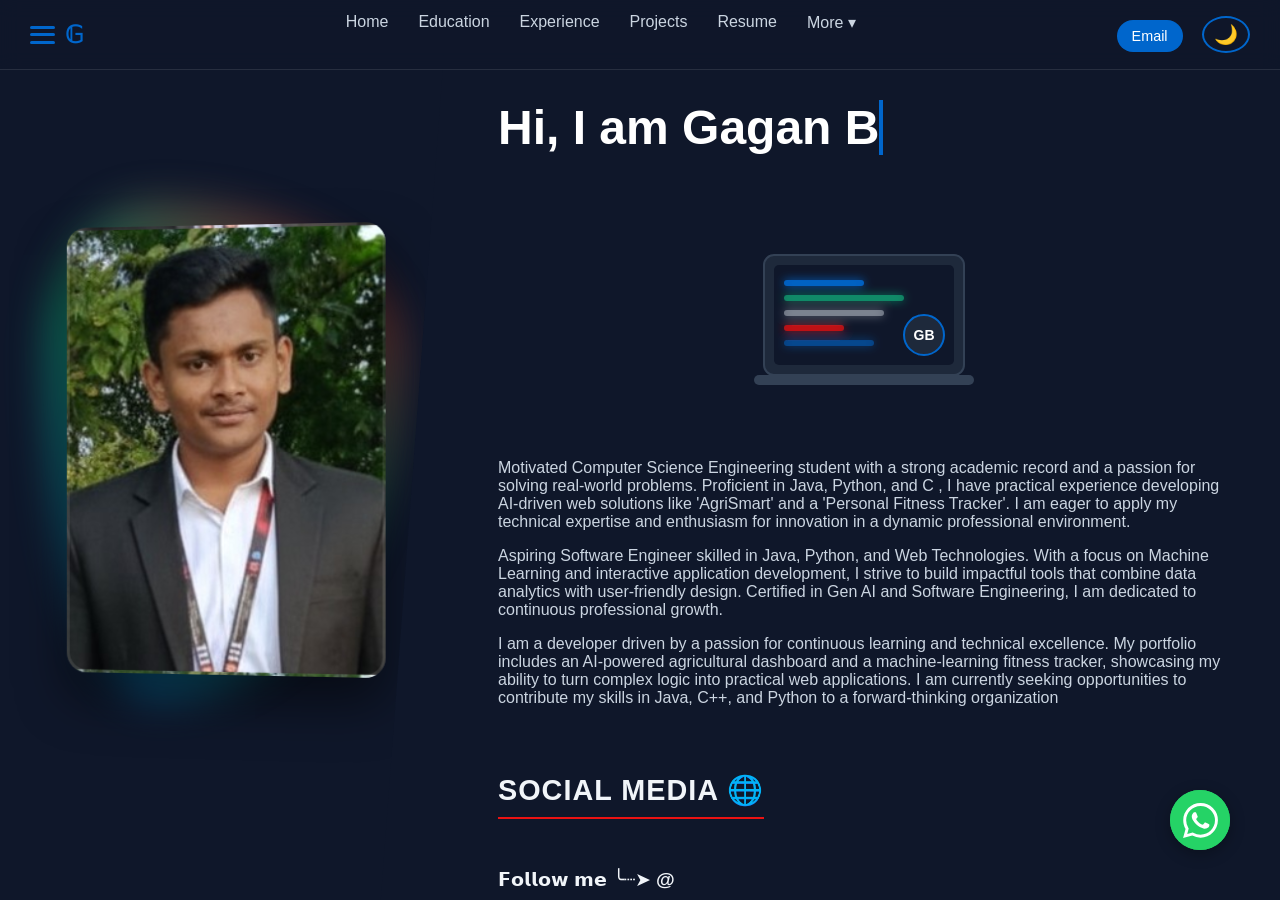
==== commit 8625da90: "Update index.html" ====
--- a/index.html
+++ b/index.html
@@ -31,11 +31,12 @@
                 <a href="https://gagan-b.vercel.app" onclick="toggleSidebar()">Home</a>
                 <a href="https://ginnoviq.vercel.app" onclick="toggleSidebar()">Ginnoviq</a>
                 <a href="https://ai-meam-creater.vercel.app" onclick="toggleSidebar()">Meme-Creater</a>
+                <a href="https://agri-smart-red.vercel.app" onclick="toggleSidebar()">Agri-Smart</a>
+                <a href="https://personal-fitness-tracker-blush.vercel.app">Fitness-Tracker</a>
                 <a href="https://file-automation-py.vercel.app" onclick="toggleSidebar()">File-Automation</a>
                 <a href="https://ai-powered-study-buddy-six.vercel.app" onclick="toggleSidebar()">AI Powered Study Buddy</a>
+                <a href="https://fakenewsdetectorforstudents.vercel.app" onclick="toggleSidebar()">Fake News Detector for Students</a>
                 <a href="https://aurora-edu-hub.lovable.app" onclick="toggleSidebar()">Smart-Education</a>
-                <a href="https://agri-smart-red.vercel.app" onclick="toggleSidebar()">Agri-Smart</a>
-                <a href="https://personal-fitness-tracker-blush.vercel.app">Fitness-Tracker</a>
             </nav>
         </div>
         <ul class="nav-links">
@@ -608,3 +609,4 @@
 
 
 
+
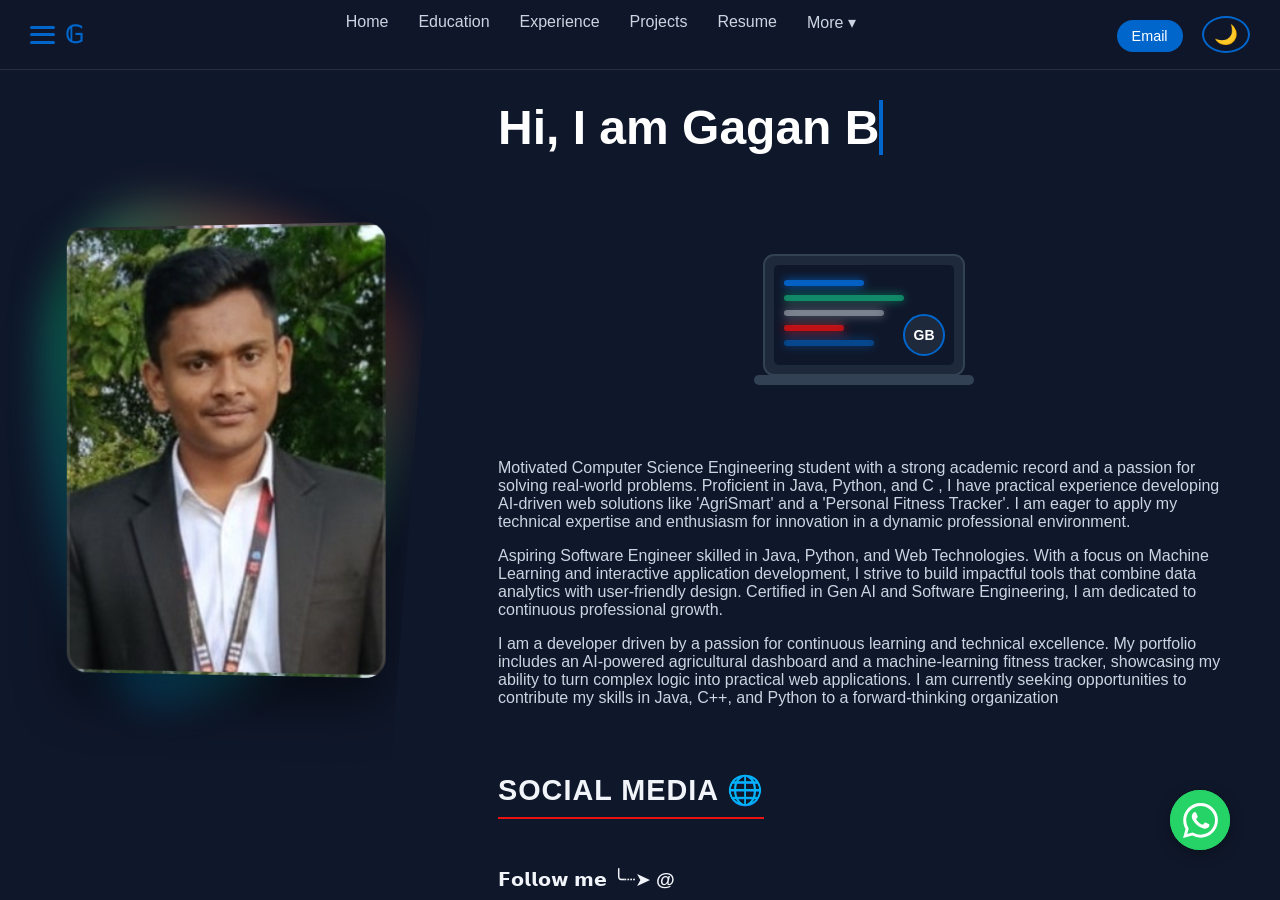
==== commit 91c045dd: "Update index.html" ====
--- a/index.html
+++ b/index.html
@@ -571,6 +571,51 @@
                 <p class="typing-text">BEEP BOOP. Work hard in silence, let your success be your noise. █</p>
             </div>
         </div>
+        <footer id="contact">
+        <div class="container">
+            <div class="footer-content">
+                <div class="footer-brand">
+                    <span class="brand-name">Gagan B</span>
+                    <p>Building the digital future, one pixel at a time.</p>
+                </div>
+                <div class="footer-links">
+                    <h4>Quick Links</h4>
+                    <ul>
+                        <li><a href="#home">Home</a></li>
+                        <li><a href="#projects">Projects</a></li>
+                        <li><a href="#experience">Experience</a></li>
+                        <li><a href="#Resume">Resume</a></li>
+                    </ul>
+                </div>
+                <div class="footer-links">
+                    <h4>Contact Us</h4>
+                    <ul>
+                        <li>Email: gaganb982006@gmail.com</li>
+                        <li>Phone: +91 90032 82170</li>
+                        <li>Location: India / Remote</li>
+                    </ul>
+                </div>
+                <div class="footer-links">
+                    <h4>Follow Me</h4>
+                    <ul>
+                        <li><a href="https://www.linkedin.com/in/gaganb982006/" target="_blank"
+                                rel="noopener">LinkedIn</a></li>
+                        <li><a href="https://twitter.com/gaganb982006" target="_blank" rel="noopener">Twitter (X)</a>
+                        </li>
+                        <li><a href="https://github.com/GaganB982006Hello" target="_blank" rel="noopener">GitHub</a>
+                        </li>
+                        <li><a href="https://instagram.com/gagan.b2006" target="_blank" rel="noopener">Instagram</a>
+                        </li>
+                        <li><a href="https://wa.me/919003282170" target="_blank"
+                                rel="noopener">WhatsApp Channel</a></li>
+                    </ul>
+                </div>
+            </div>
+            <div class="footer-bottom">
+                <p>Copyright &copy; 2026 Gagan B. All rights reserved.</p>
+            </div>
+        </div>
+    </footer>
     </div>
 
     <script src="ProfileScript.js"></script>
@@ -610,3 +655,4 @@
 
 
 
+
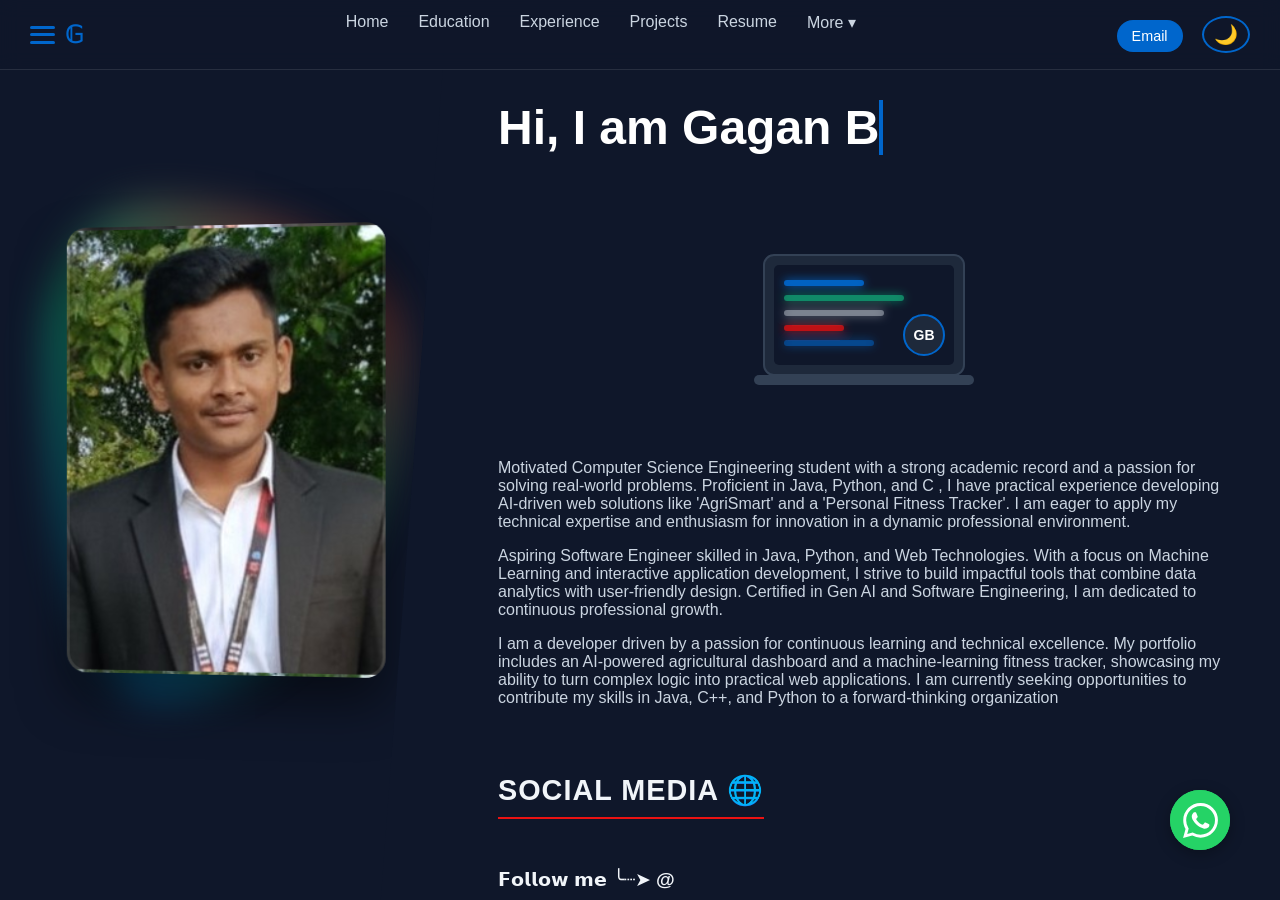
==== commit 8367bec8: "Update index.html" ====
--- a/index.html
+++ b/index.html
@@ -316,6 +316,24 @@
                         to view certificate 👆</a></div>
             </div>
 
+             <div class="contact-box">
+                <div class="card-title">IBM</div>
+                <div class="card-subtitle">AICTE Student Id :STU6798cbe86381b1738066920 </div>
+                <div class="card-subtitle">
+                    <a href="https://ai-meam-creater.vercel.app">Meam Creater</a>
+                </div>
+                <p class="card-text">Duration: 6 weeks (Jan-2026 to Feb-2026)</p>
+                <p class="card-text">- A joint CSR initiative of IBM, Edunet Foundation</p>
+                <p class="card-text">Completed 6 week Internship on Artificial Intelligence & Machine Learning in
+                    collaboration withAll India Council for Technical Education (AICTE), implemented by Edunet
+                    Foundation, from 15th Jan, 2026 to 26th Feb, 2026.
+                    Collaborated on projects that enhanced my understanding of AI applications in real-world scenarios.
+                </p>
+                <div class="card-subtitle"><a
+                        href="https://drive.google.com/file/d/1FPPvzARKRvwaAjiO30wVrAZD7Dj7v5Ze/view?usp=sharing">Click
+                        to view certificate 👆</a></div>
+            </div>
+
         </section>
 
         <section id="projects">
@@ -415,7 +433,7 @@
                             href="https://www.linkedin.com/learning/certificates/037b71ffb71097eeda3e09038ca5daa7e5f076b910a1d1dcdda7240686a8c3ad?lipi=urn%3Ali%3Apage%3Ad_flagship3_profile_view_base_certifications_details%3BNAfGXAb4TS6K%2FfmMRjZGsg%3D%3D">Career
                             Essentials in GitHub Professional Certificate - GITHUB</a></li>
                     <li><a href="https://www.coursera.org/account/accomplishments/records/P58WOE125IFK">Beginning
-                            Llamafile for LoCal Large Language Models (LLMs) - DUKE UNIVERSITY</a></li>
+                            Llamafile for Local Large Language Models (LLMs) - DUKE UNIVERSITY</a></li>
                     <li><a href="https://www.infyspringboard.com/certificates/JAVA_FEATURES">Java Features –
                             INFYSPRINGBOARD</a></li>
                 </ul>
--- a/ProfileStyle.css
+++ b/ProfileStyle.css
@@ -1579,5 +1579,161 @@
 .gh-border { background-image: linear-gradient(white, white), linear-gradient(45deg, #333, #000); }
 .hr-border { background-image: linear-gradient(white, white), linear-gradient(45deg, #2EC866, #1BA050); }
 .cc-border { background-image: linear-gradient(white, white), linear-gradient(45deg, #5B4638, #3E2B20); }
-
-
+/* footer end */
+
+footer {
+    padding: 4rem 0 2rem;
+    border-top: 1px solid var(--glass-border);
+    background: linear-gradient(rgba(15, 23, 42, 0.9), rgba(15, 23, 42, 0.9)),
+        url('Desktop image.png') center/cover no-repeat fixed;
+}
+
+.footer-content {
+    display: grid;
+    grid-template-columns: 2fr 1fr 1fr 1fr;
+    gap: 4rem;
+    margin-bottom: 4rem;
+}
+
+.footer-brand .brand-name {
+    display: block;
+    margin-bottom: 1rem;
+}
+
+.footer-brand p {
+    color: var(--text-muted);
+    font-size: 0.9rem;
+}
+
+.footer-links h4 {
+    margin-bottom: 1.5rem;
+}
+
+.footer-links ul {
+    list-style: none;
+}
+
+.footer-links ul li {
+    margin-bottom: 0.75rem;
+}
+
+.footer-links ul a {
+    text-decoration: none;
+    color: var(--text-muted);
+    font-size: 0.9rem;
+    transition: var(--transition);
+}
+
+.footer-links ul a:hover {
+    color: var(--primary);
+}
+
+.footer-bottom {
+    text-align: center;
+    padding-top: 2rem;
+    border-top: 1px solid var(--glass-border);
+    color: var(--text-muted);
+    font-size: 0.85rem;
+}
+
+/* Responsive */
+@media (max-width: 768px) {
+    .nav-links {
+        display: none;
+        position: fixed;
+        top: 0;
+        left: 0;
+        width: 100%;
+        height: 100vh;
+        background: var(--bg-dark);
+        flex-direction: column;
+        justify-content: center;
+        align-items: center;
+        gap: 2rem;
+        z-index: 999;
+    }
+
+    .nav-links.active {
+        display: flex;
+    }
+
+    .mobile-toggle {
+        display: flex;
+        flex-direction: column;
+        gap: 6px;
+        cursor: pointer;
+        z-index: 1001;
+    }
+
+    .mobile-toggle span {
+        display: block;
+        width: 25px;
+        height: 2px;
+        background: var(--text-light);
+        transition: var(--transition);
+    }
+
+    .mobile-toggle.active span:nth-child(1) {
+        transform: translateY(8px) rotate(45deg);
+    }
+
+    .mobile-toggle.active span:nth-child(2) {
+        opacity: 0;
+    }
+
+    .mobile-toggle.active span:nth-child(3) {
+        transform: translateY(-8px) rotate(-45deg);
+    }
+
+    .hero-content h1 {
+        font-size: 2.5rem;
+    }
+
+    .footer-content {
+        grid-template-columns: 1fr 1fr;
+    }
+
+    section {
+        padding: 4rem 0;
+    }
+
+    .section-header {
+        margin-bottom: 2.5rem;
+    }
+
+    .section-header h2 {
+        font-size: 2.2rem;
+    }
+
+    .about-founder {
+        flex-direction: column;
+        gap: 2rem;
+        text-align: center;
+    }
+
+    .founder-img-wrapper {
+        width: 100%;
+        display: flex;
+        justify-content: center;
+    }
+
+    .founder-img {
+        max-width: 280px;
+    }
+
+    .about-content h2 {
+        font-size: 2rem;
+    }
+
+    .about-content p {
+        text-align: center;
+    }
+
+    .idea-container {
+        padding: 2rem 1.5rem;
+    }
+
+    .projects-grid {
+        gap: 1.5rem;
+    }
+}
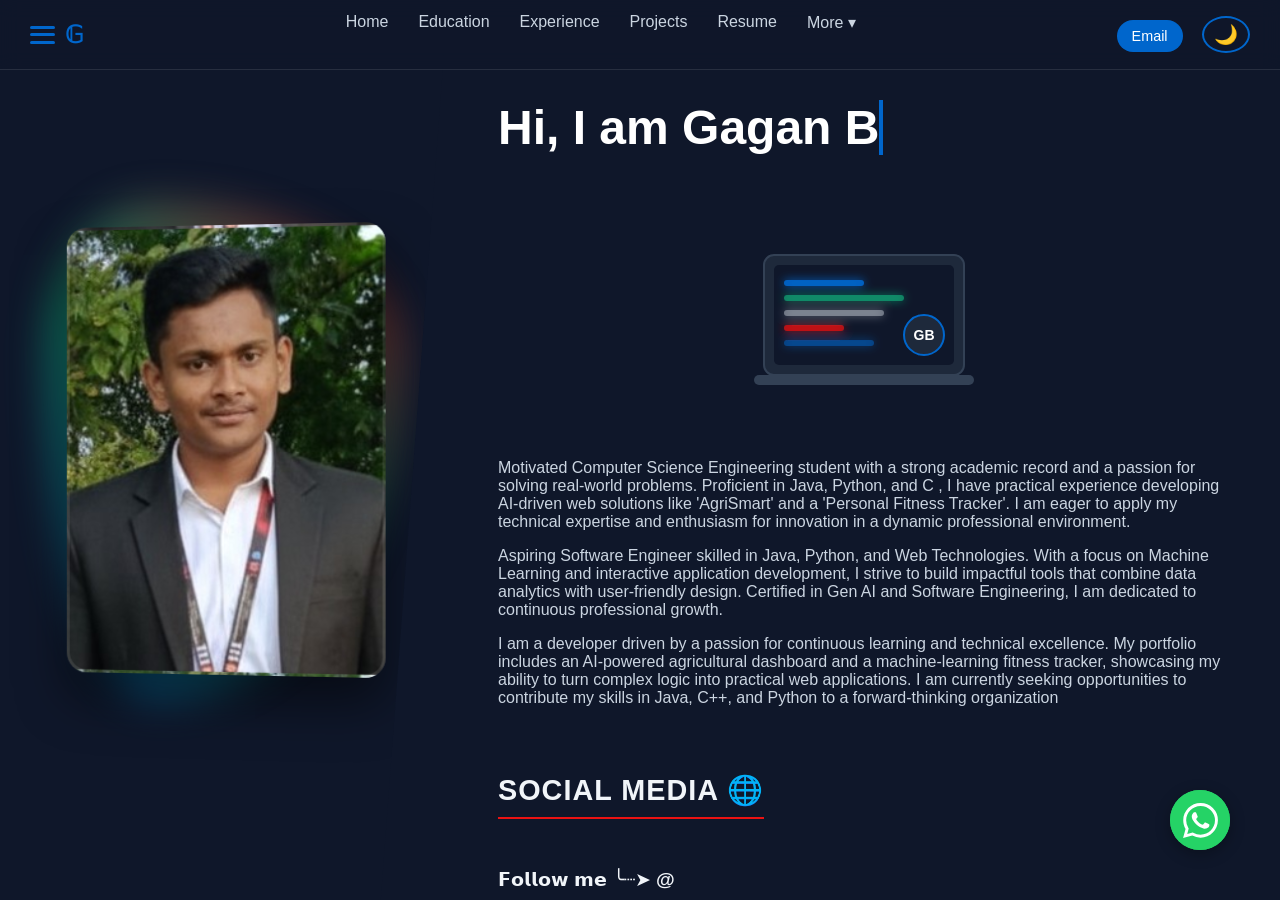
==== commit 5c774955: "Update index.html" ====
--- a/index.html
+++ b/index.html
@@ -323,7 +323,7 @@
                     <a href="https://ai-meam-creater.vercel.app">Meam Creater</a>
                 </div>
                 <p class="card-text">Duration: 6 weeks (Jan-2026 to Feb-2026)</p>
-                <p class="card-text">- A joint CSR initiative of IBM, Edunet Foundation</p>
+                <p class="card-text">- A joint CSR initiative of IBM, implemented by Edunet Foundation</p>
                 <p class="card-text">Completed 6 week Internship on Artificial Intelligence & Machine Learning in
                     collaboration withAll India Council for Technical Education (AICTE), implemented by Edunet
                     Foundation, from 15th Jan, 2026 to 26th Feb, 2026.
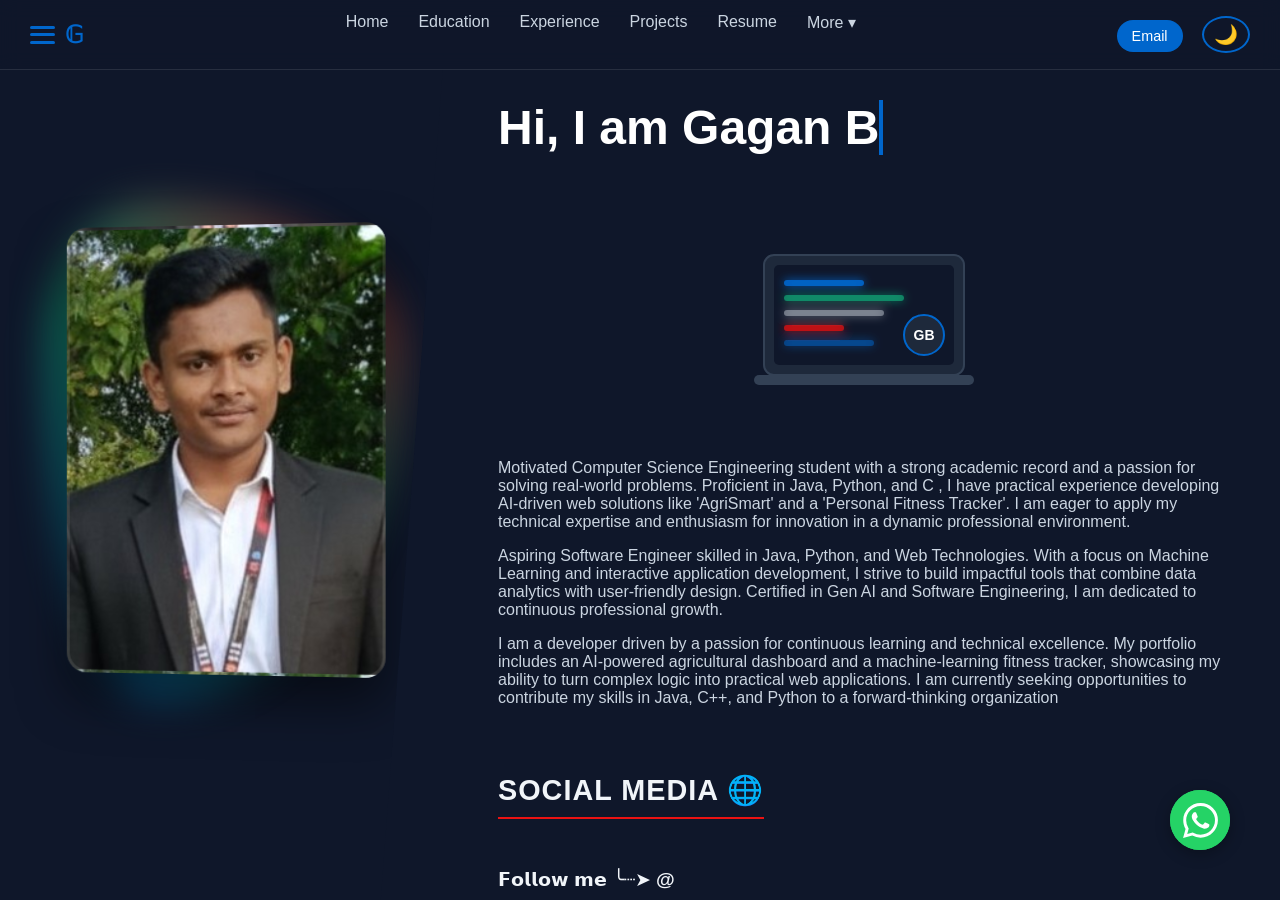
==== commit 9beda2c5: "Update index.html" ====
--- a/index.html
+++ b/index.html
@@ -323,7 +323,7 @@
                     <a href="https://ai-meam-creater.vercel.app">Meam Creater</a>
                 </div>
                 <p class="card-text">Duration: 6 weeks (Jan-2026 to Feb-2026)</p>
-                <p class="card-text">- A joint CSR initiative of IBM, implemented by Edunet Foundation</p>
+                <p class="card-text">- A joint CSR initiative of IBM & SkillsBuild, implemented by Edunet Foundation</p>
                 <p class="card-text">Completed 6 week Internship on Artificial Intelligence & Machine Learning in
                     collaboration withAll India Council for Technical Education (AICTE), implemented by Edunet
                     Foundation, from 15th Jan, 2026 to 26th Feb, 2026.
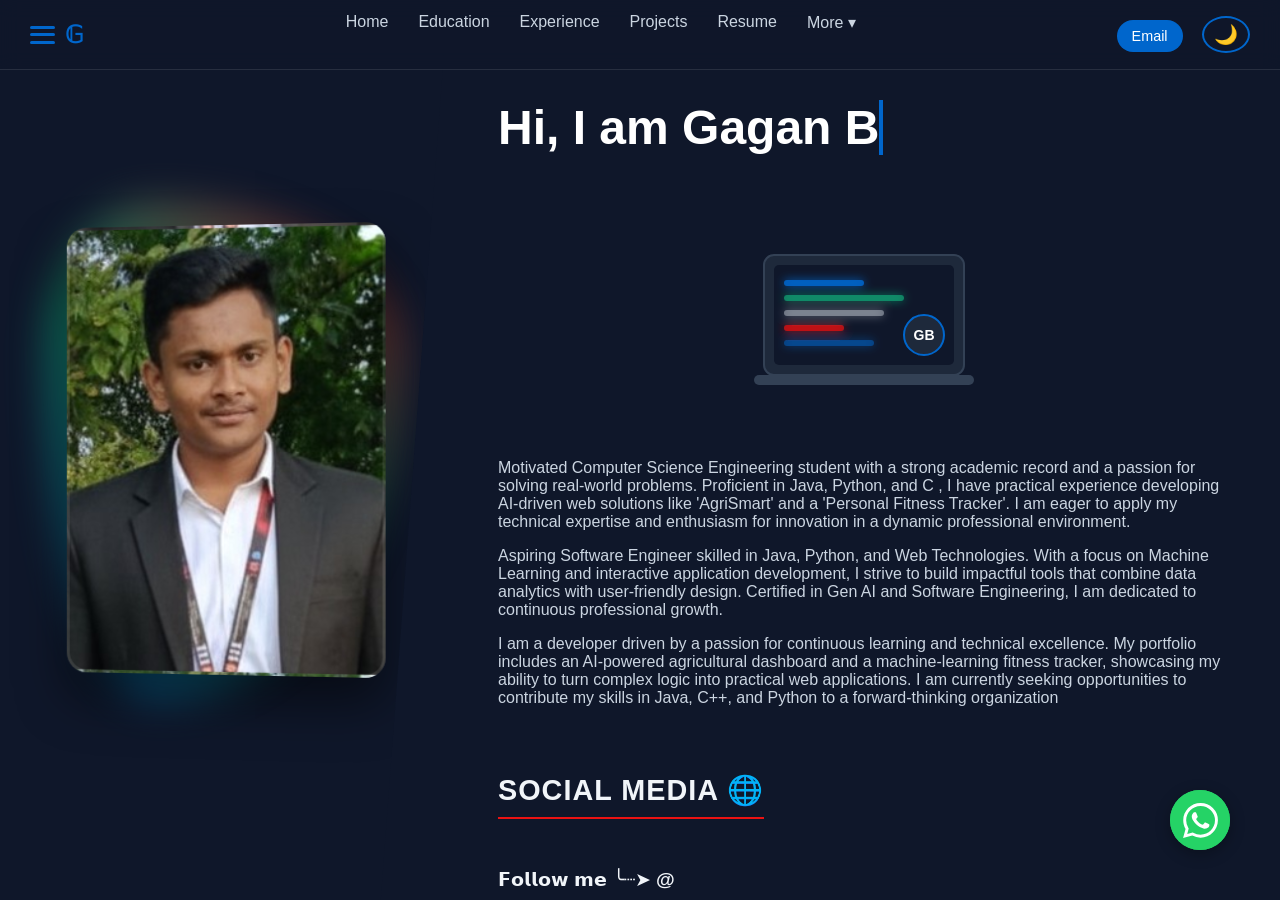
==== commit 185efde5: "Update index.html" ====
--- a/index.html
+++ b/index.html
@@ -384,12 +384,10 @@
 
             <div class="contact-box">
                 <div class="card-title">
-                    <a href="https://aurora-edu-hub.lovable.app">Smart-Education</a>
-                </div>
-                <span class="card-subtitle">JavaScript (ES6), Tailwind CSS, Node.js, AI-driven APIs</span>
-                <p class="card-text">An educational web application that allows users to experience an intuitive and
-                    efficient learning environment. Built to help manage content, collaborate, and provide interactive
-                    educational tools for students and educators.</p>
+                    <a href="https://aurora-edu-hub.lovable.app">AI Meam Creater</a>
+                </div>
+                <span class="card-subtitle">Expand the editing capabilities to approach "10,000+ options" by adding 
+                    a rich Typography suite, Professional Blend Modes, Advanced Image Filters, and a Stock Asset library.</p>
             </div>
         </section>
 
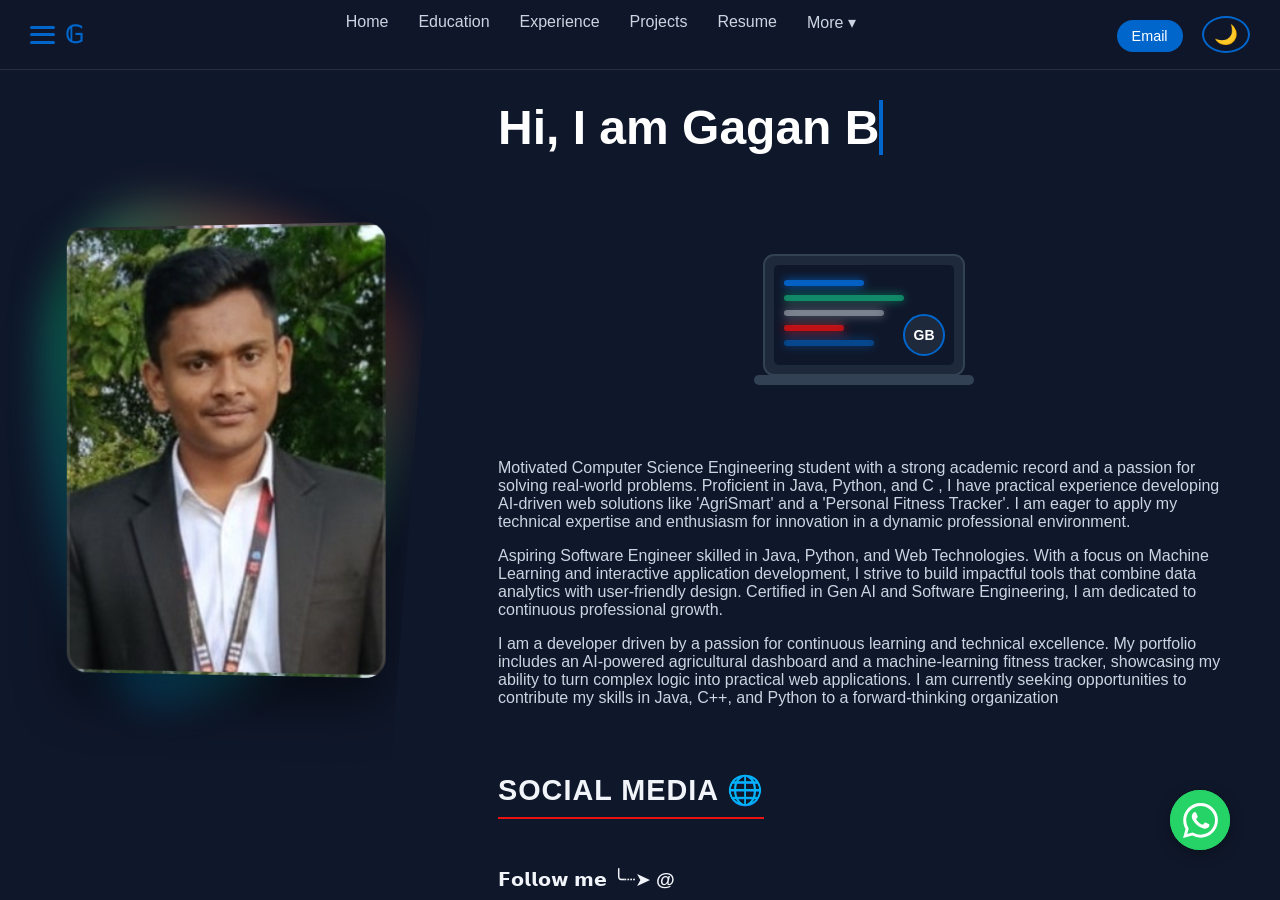
==== commit 80e24ba0: "Update index.html" ====
--- a/index.html
+++ b/index.html
@@ -384,7 +384,7 @@
 
             <div class="contact-box">
                 <div class="card-title">
-                    <a href="https://aurora-edu-hub.lovable.app">AI Meam Creater</a>
+                    <a href="https://ai-meam-creater.vercel.app">AI Meam Creater</a>
                 </div>
                 <span class="card-subtitle">Expand the editing capabilities to approach "10,000+ options" by adding 
                     a rich Typography suite, Professional Blend Modes, Advanced Image Filters, and a Stock Asset library.</p>
